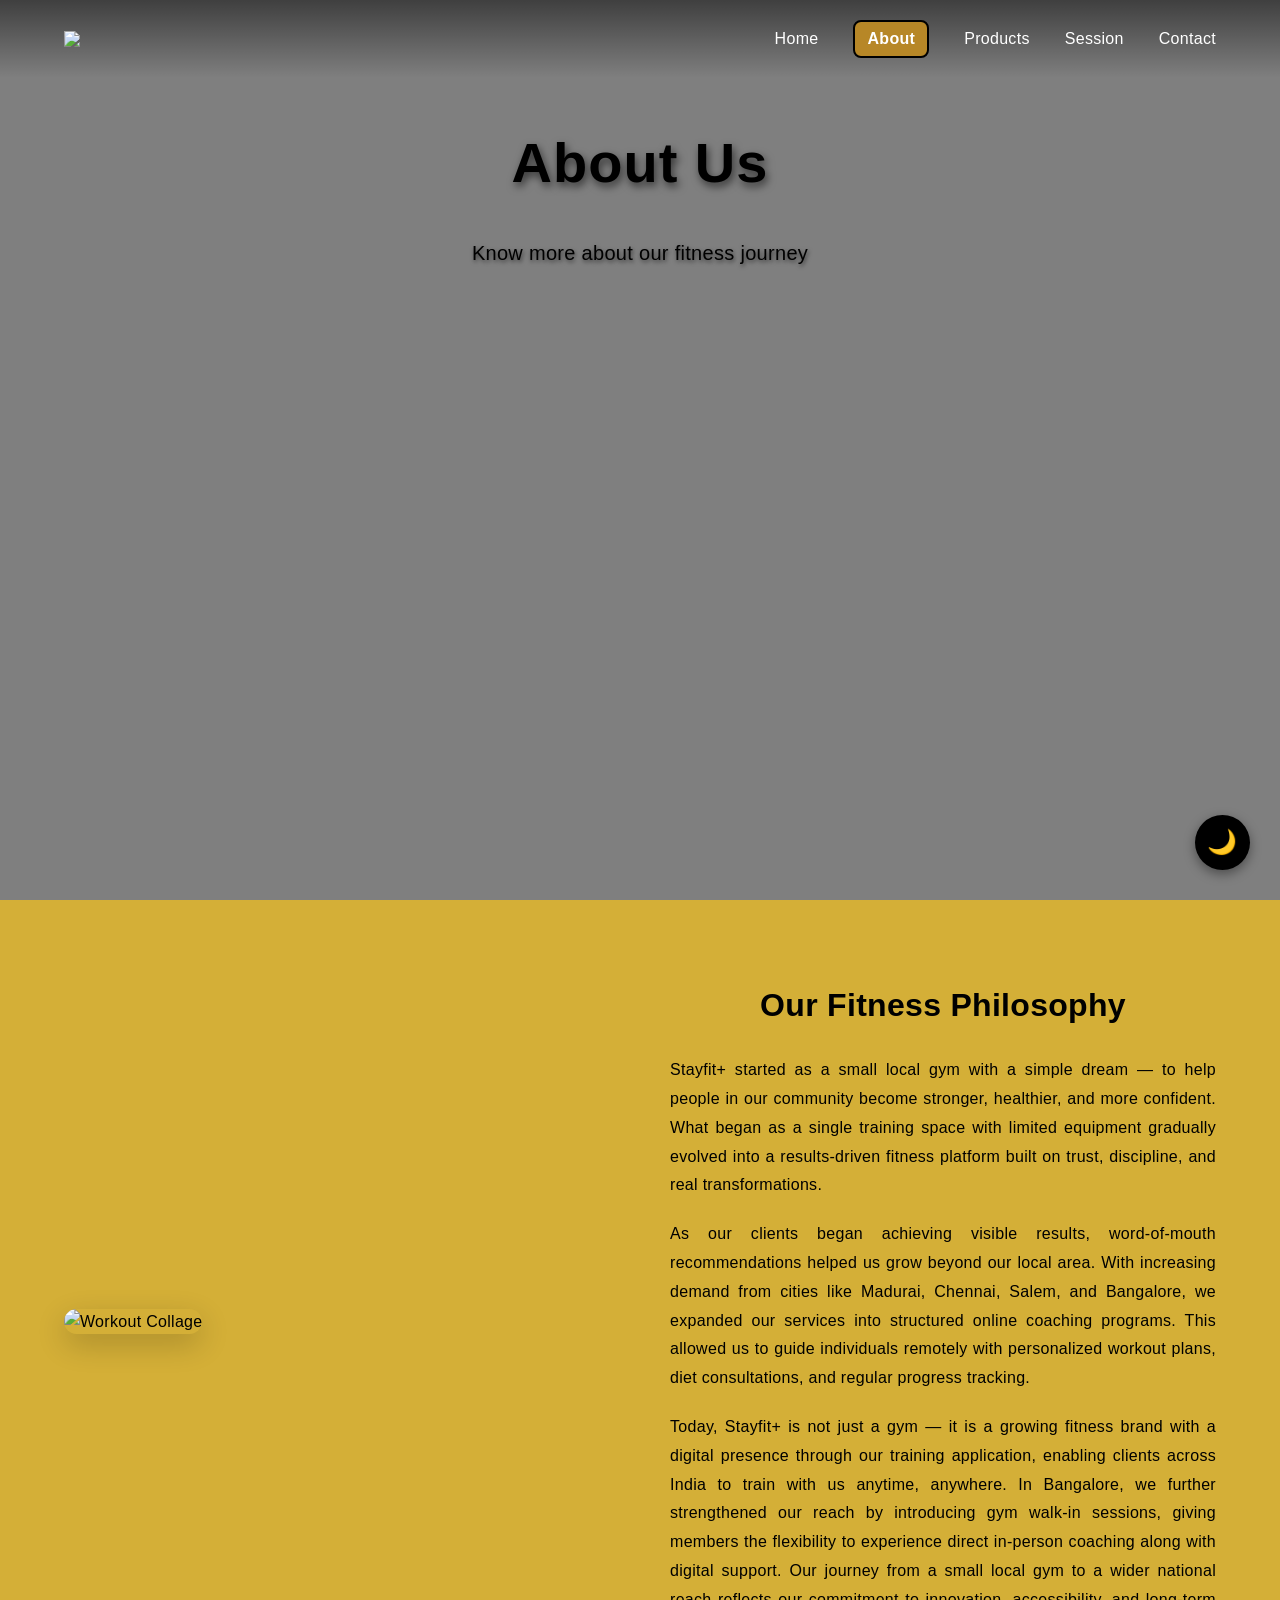
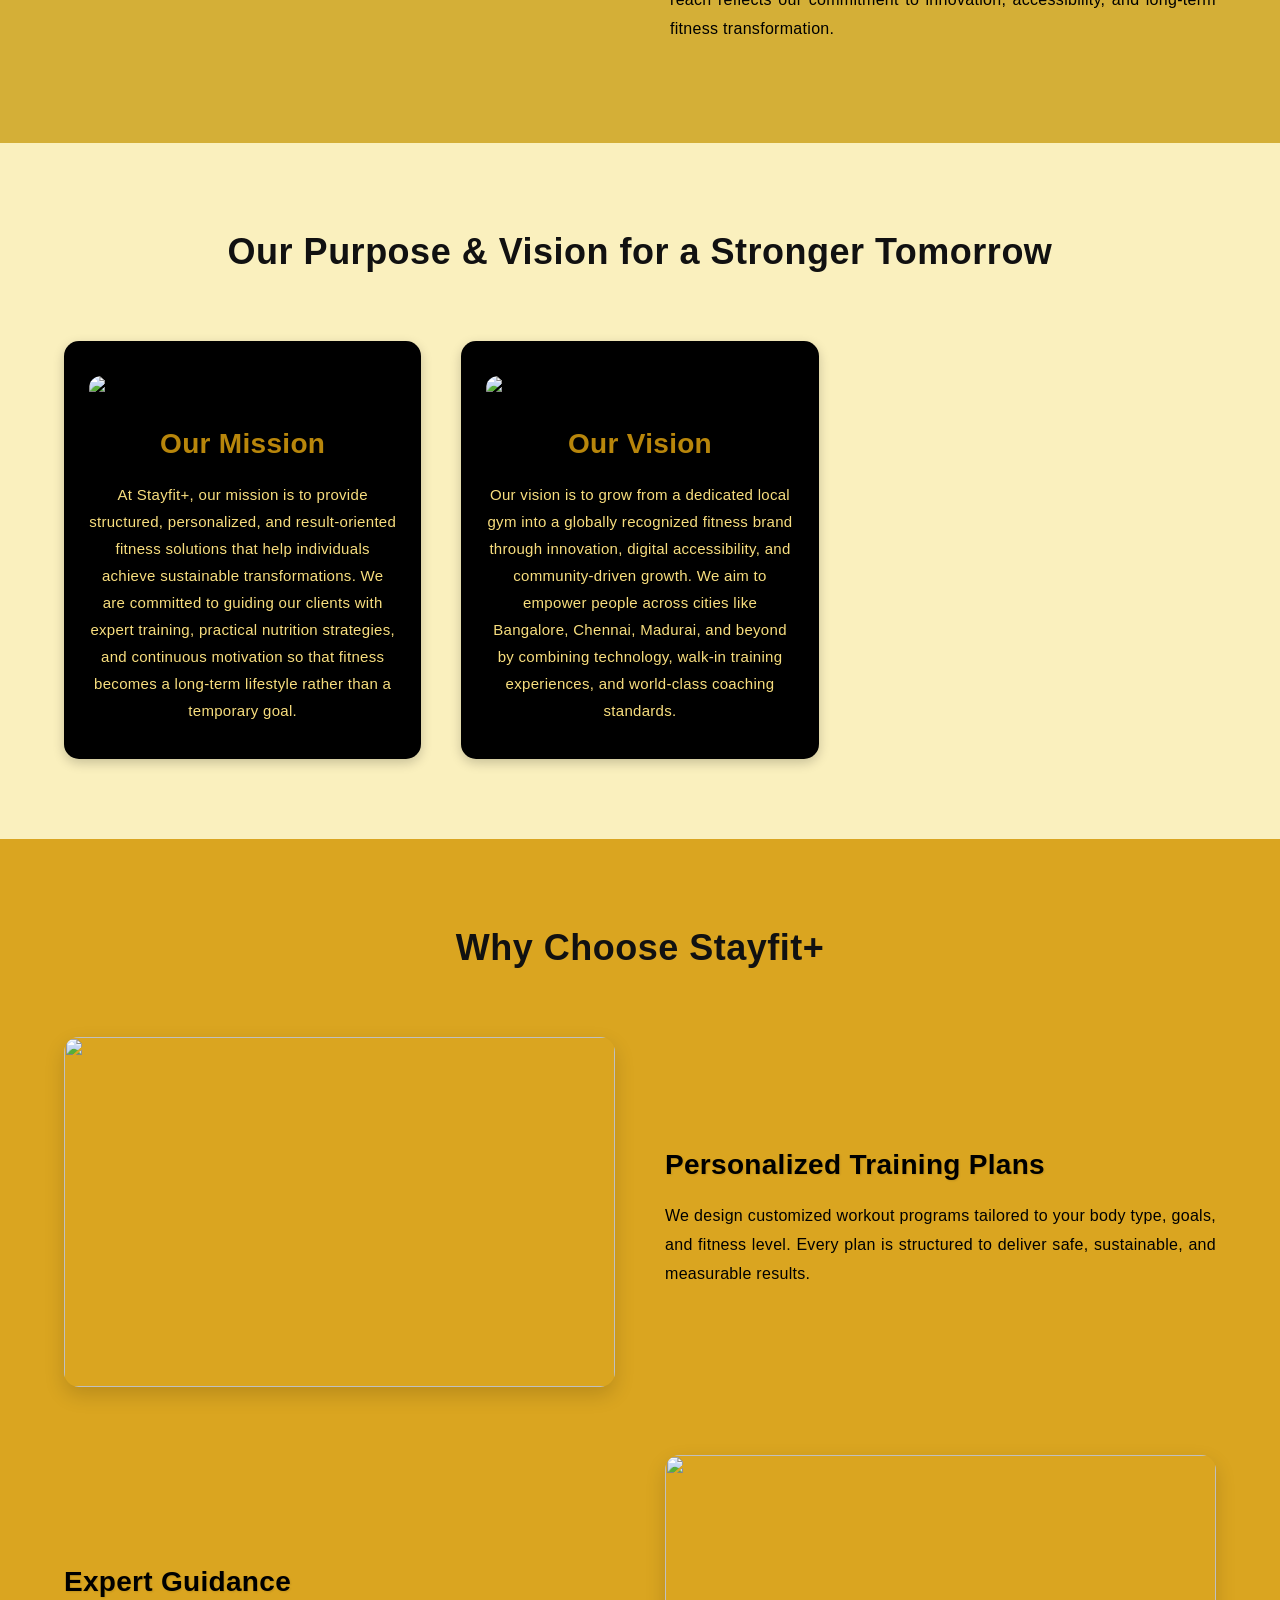
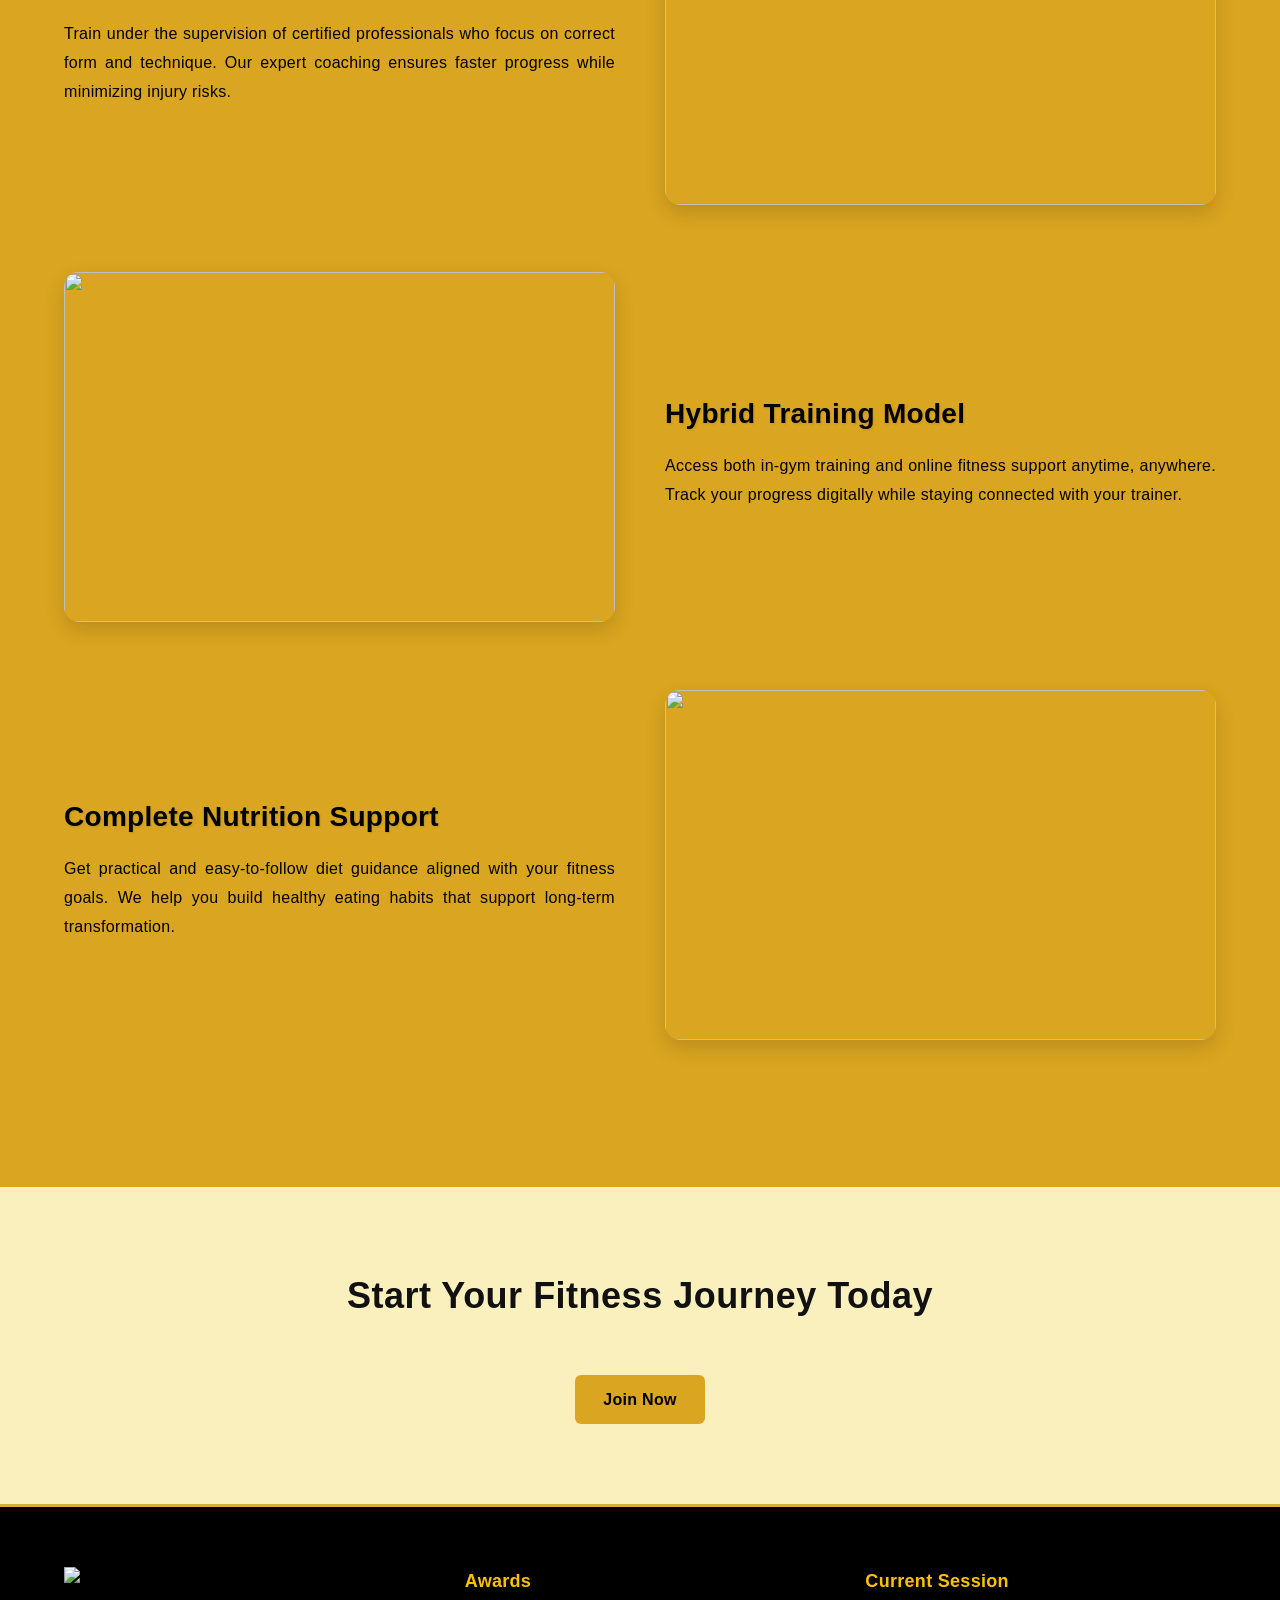
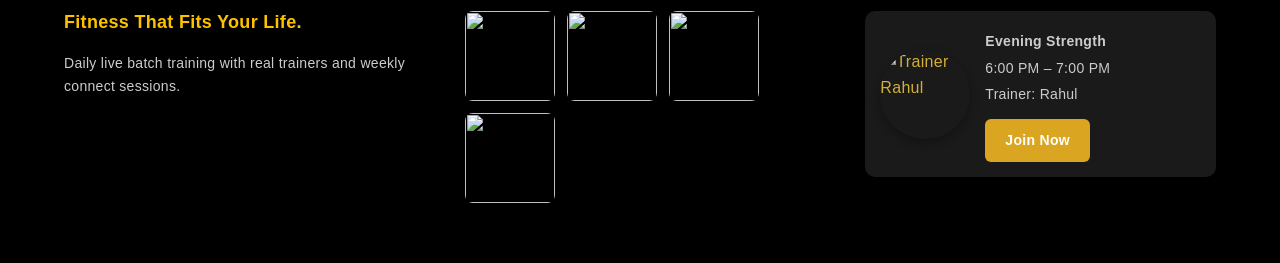
==== about.html @ 549d07b0 "Add files via upload" ====
<!DOCTYPE html>
<html lang="en">
<head>
    <meta charset="UTF-8">
    <meta name="viewport" content="width=device-width, initial-scale=1.0">
    <title>Document</title>
    <link rel="Stylesheet" href="Style.css">
    <link rel="stylesheet" href="https://cdnjs.cloudflare.com/ajax/libs/font-awesome/6.5.0/css/all.min.css">
</head>
<body>
<section class="about-hero">

    <header>
    <div class="logo">
        <img src="Images/Updated Logo.png">
    </div>

        <nav>
            <ul class="menu">
                <li><a href="index.html">Home</a></li>
                <li id="hme"><a href="about.html">About</a></li>
                <li><a href="products.html">Products</a></li>
                <li><a href="Sessions.html">Session</a></li>
                <li><a href="contact.html">Contact</a></li>
            </ul>
        </nav>
    </header>

    <div class="hero-content">
        <h1>About Us</h1>
        <p>Know more about our fitness journey</p>
    </div>

</section>
<!-- Hero Section -->
    <section class="about-section">
    <div class="about-container">
        <div class="about-image">
            <img src="Images/women.png" alt="Workout Collage">
        </div>
        <div class="about-content">
            <h2>Our Fitness Philosophy</h2>
            <p>
                Stayfit+ started as a small local gym with a simple dream — to help people in our community become stronger, healthier, and more confident. 
                What began as a single training space with limited equipment gradually evolved into a results-driven fitness platform built on trust, 
                discipline, and real transformations.
            </p>
            <p>
                As our clients began achieving visible results, word-of-mouth recommendations helped us grow beyond our local area. 
                With increasing demand from cities like Madurai, Chennai, Salem, and Bangalore, we expanded our services into structured online coaching 
                programs. This allowed us to guide individuals remotely with personalized workout plans, diet consultations, and regular progress tracking.
            </p>
            <p>
                Today, Stayfit+ is not just a gym — it is a growing fitness brand with a digital presence through our training application, 
                enabling clients across India to train with us anytime, anywhere. In Bangalore, we further strengthened our reach by introducing 
                gym walk-in sessions, giving members the flexibility to experience direct in-person coaching along with digital support. 
                Our journey from a small local gym to a wider national reach reflects our commitment to innovation, accessibility, and 
                long-term fitness transformation.
            </p>
        </div>
    </div>
</section>
<!-- Mission & Vision -->
    <section class="mission-vision-section">
    <h1 class="sec-title">Our Purpose & Vision for a Stronger Tomorrow</h1>
    <div class="mv-box">
        <img src="Images/Mission.png" alt="Our Mission">
        <h2>Our Mission</h2>
        <p>
            At Stayfit+, our mission is to provide structured, personalized, and result-oriented fitness solutions that help individuals achieve sustainable transformations. We are committed to guiding our clients with expert training, practical nutrition strategies, and continuous motivation so that fitness becomes a long-term lifestyle rather than a temporary goal.
        </p>
    </div>
    <div class="mv-box">
        <img src="Images/Vision.png" alt="Our Vision">
        <h2>Our Vision</h2>
        <p>
            Our vision is to grow from a dedicated local gym into a globally recognized fitness brand through innovation, digital accessibility, and community-driven growth. We aim to empower people across cities like Bangalore, Chennai, Madurai, and beyond by combining technology, walk-in training experiences, and world-class coaching standards.
        </p>
    </div>

</section>
<!-- Why Choose Us -->
<section class="why-us">
    <h2 class="why-title">Why Choose Stayfit+</h2>

    <div class="why-row">
        <div class="why-img">
            <img src="Images/Why1.png" alt="">
        </div>
        <div class="why-text">
            <h3>Personalized Training Plans</h3>
            <p>We design customized workout programs tailored to your body type, goals, and fitness level.
            Every plan is structured to deliver safe, sustainable, and measurable results.</p>
        </div>
    </div>

    <div class="why-row reverse">
        <div class="why-img">
            <img src="Images/why2.png" alt="">
        </div>
        <div class="why-text">
            <h3>Expert Guidance</h3>
            <p>Train under the supervision of certified professionals who focus on correct form and technique.
            Our expert coaching ensures faster progress while minimizing injury risks.</p>
        </div>
    </div>

    <div class="why-row">
        <div class="why-img">
            <img src="Images/why3.png" alt="">
        </div>
        <div class="why-text">
            <h3>Hybrid Training Model</h3>
            <p>Access both in-gym training and online fitness support anytime, anywhere.
            Track your progress digitally while staying connected with your trainer.</p>
        </div>
    </div>

    <div class="why-row reverse">
        <div class="why-img">
            <img src="Images/why4.png" alt="">
        </div>
        <div class="why-text">
            <h3>Complete Nutrition Support</h3>
            <p>Get practical and easy-to-follow diet guidance aligned with your fitness goals.
            We help you build healthy eating habits that support long-term transformation.</p>
        </div>
    </div>
</section>

    <!-- CTA -->
    <section id="ctn" class="cta">
        <h2>Start Your Fitness Journey Today</h2>
        <a href="contact.html" class="button">Join Now</a>
</section>
<footer class="footer">
    <div class="footer-container">

        <!-- Brand Section -->
        <div class="footer-brand">
            <img src="Images/Updated Logo.png" class="footer-logo">
            <h4>Fitness That Fits Your Life.</h4>
            <p>Daily live batch training with real trainers and weekly connect sessions.</p>
        </div>

        <!-- Gallery Section -->
        <div class="footer-gallery">
            <h4>Awards</h4>
            <div class="gallery">
                <img src="Images/1.png">
                <img src="Images/2.png">
                <img src="Images/3.png">
                <img src="Images/4.png">
            </div>
        </div>

        <!-- Session Section -->
<div class="footer-session">
    <h4>Current Session</h4>

    <div class="session-card">
        <img src="My Team/Rahul.png" class="trainer-img" alt="Trainer Rahul">

        <div class="session-info">
            <p class="session-name">Evening Strength</p>
            <p>6:00 PM – 7:00 PM</p>
            <p>Trainer: Rahul</p>

            <a href="Sessions.html" class="tin">Join Now</a>
        </div>
    </div>
</div>

    </div>
</footer>

<div class="floating-btn" onclick="toggleMode()" id="btn">
    🌙
</div>

<script>
function toggleMode() {
    document.body.classList.toggle("dark-mode");

    var btn = document.getElementById("btn");

    if (document.body.classList.contains("dark-mode")) {
        btn.innerHTML = "☀️";
    } else {
        btn.innerHTML = "🌙";
    }
}
</script>

</body>
</html>
---- Style.css ----
* {
    margin: 0;
    padding: 0;
    box-sizing: border-box;
}

body {
    font-family: 'Calibri', 'Segoe UI', sans-serif;
    line-height: 1.6;
    letter-spacing: 0.3px;
    transition: background-color 0.3s ease, color 0.3s ease;
}

/* ========================================
   FLOATING BUTTON
   ======================================== */
.floating-btn {
    position: fixed;
    bottom: 30px;
    right: 30px;
    width: 55px;
    height: 55px;
    background-color: black;
    color: white;
    border-radius: 50%;
    display: flex;
    justify-content: center;
    align-items: center;
    font-size: 24px;
    cursor: pointer;
    box-shadow: 0 4px 12px rgba(0, 0, 0, 0.4);
    transition: all 0.3s ease;
    z-index: 100;
    border: none;
}

.floating-btn:hover {
    transform: scale(1.12);
    box-shadow: 0 6px 16px rgba(0, 0, 0, 0.6);
}

.floating-btn:active {
    transform: scale(0.95);
}

/* ========================================
   DARK MODE
   ======================================== */
.dark-mode {
    background-color: #1a1a1a;
}

.dark-mode .abt,
.dark-mode .services,
.dark-mode .team,
.dark-mode .testimonial,
.dark-mode .footer,
.dark-mode .about-section,
.dark-mode .mission-vision-section,
.dark-mode .why-us,
.dark-mode .contact-section,
.dark-mode .sessions-page {
    background-color: #43302e;
    color: #e0e0e0;
}

.dark-mode p {
    color: #e0e0e0;
}

.dark-mode h1,
.dark-mode h2,
.dark-mode h3,
.dark-mode h4,
.dark-mode h5,
.dark-mode h6 {
    color: #fff200;
}

.dark-mode .service-box,
.dark-mode .team-member,
.dark-mode .testimonial-box,
.dark-mode .session-box,
.dark-mode .product-box,
.dark-mode .contact-info,
.dark-mode .contact-form,
.dark-mode .mv-box {
    background: #050505;
    color: #fff;
}

.dark-mode .floating-btn {
    background: white;
    color: rgb(10, 26, 108);
}

.dark-mode .hero-content h1,
.dark-mode .hero-content p {
    color: white !important;
}

/* ========================================
   HEADER & NAVIGATION
   ======================================== */
header {
    display: flex;
    justify-content: space-between;
    align-items: center;
    padding: 20px 5%;
    position: absolute;
    width: 100%;
    top: 0;
    z-index: 50;
    background: linear-gradient(to bottom, rgba(0, 0, 0, 0.5), transparent);
}

.logo {
    font-size: 24px;
    font-weight: 700;
    color: gold;
    display: flex;
    align-items: center;
    gap: 10px;
}

.logo img {
    width: 100px;
    height: auto;
    display: block;
}

nav ul {
    display: flex;
    list-style: none;
    gap: 35px;
    align-items: center;
}

nav ul li a {
    text-decoration: none;
    color: white;
    font-weight: 500;
    font-size: 16px;
    transition: all 0.3s ease;
    position: relative;
}

nav ul li a::after {
    content: '';
    position: absolute;
    bottom: -5px;
    left: 0;
    width: 0;
    height: 2px;
    background: gold;
    transition: width 0.3s ease;
}

nav ul li a:hover::after {
    width: 100%;
}

/* ========================================
   HERO SECTION
   ======================================== */
.hero {
    height: 70vh;
    background-size: cover;
    background-position: center;
    background-repeat: no-repeat;
    position: relative;
    color: white;
    display: flex;
    align-items: center;
    justify-content: center;
    min-height: 500px;
}

.hero-video {
    position: absolute;
    top: 0;
    left: 0;
    width: 100%;
    height: 100%;
    object-fit: cover;
    z-index: -1;
}

.hero::before {
    content: "";
    position: absolute;
    top: 0;
    left: 0;
    width: 100%;
    height: 100%;
    background: rgba(0, 0, 0, 0.4);
    z-index: 1;
}

.hero-content {
    position: relative;
    z-index: 2;
    text-align: center;
    display: flex;
    flex-direction: column;
    justify-content: center;
    align-items: center;
    gap: 20px;
    padding: 40px;
}

.hero-content h1 {
    font-size: 56px;
    font-weight: 700;
    letter-spacing: 1px;
    text-shadow: 2px 4px 8px rgba(0, 0, 0, 0.6);
    margin-bottom: 10px;
    animation: slideInDown 0.8s ease;
}

.hero-content p {
    font-size: 20px;
    font-weight: 400;
    text-shadow: 1px 2px 4px rgba(0, 0, 0, 0.6);
    margin-bottom: 20px;
    animation: slideInUp 0.8s ease 0.2s both;
}

/*@keyframes slideInDown {
    from {
        opacity: 0;
        transform: translateY(-30px);
    }
    to {
        opacity: 1;
        transform: translateY(0);
    }
}

@keyframes slideInUp {
    from {
        opacity: 0;
        transform: translateY(30px);
    }
    to {
        opacity: 1;
        transform: translateY(0);
    }
}*/

/* ========================================
   BUTTONS
   ======================================== */
.btn,
.btns,
.button,
.tin {
    display: inline-block;
    padding: 12px 28px;
    text-decoration: none;
    border: none;
    border-radius: 6px;
    font-weight: 600;
    font-size: 16px;
    cursor: pointer;
    transition: all 0.3s ease;
    text-align: center;
}

.btn {
    background: gold;
    color: black;
    box-shadow: 0 4px 12px rgba(212, 175, 55, 0.3); 
}

.btn:hover {
    background: #e6c200;
    transform: translateY(-2px);
    box-shadow: 0 6px 16px rgba(212, 175, 55, 0.5);
}

.btns {
    background: black;
    color: goldenrod;
    box-shadow: 0 4px 12px rgba(0, 0, 0, 0.3);
}

.btns:hover {
    background: #2a2a2a;
    transform: translateY(-2px);
}

.button {
    background: goldenrod;
    color: black;
    margin-top: 20px;
}

.button:hover {
    background: #d4a017;
    transform: translateY(-2px);
    box-shadow: 0 6px 16px rgba(212, 175, 55, 0.4);
}

.tin {
    background: goldenrod;
    color: white;
    padding: 10px 20px;
    font-size: 14px;
    margin-top: 10px;
    display: inline-block;
}

.tin:hover {
    background: #d4a017;
    transform: scale(1.05);
    box-shadow: 0 4px 10px rgba(212, 175, 55, 0.4);
}

/* ========================================
   ABOUT SECTION (HOME PAGE)
   ======================================== */
.abt {
    padding: 80px 5%;
    background: #b78727;
    font-family: 'Calibri', sans-serif;
}

.about-hero {
    height: 100vh;
    background: url('Images/Product-Hero.jpg') no-repeat center center/cover;
    display: flex;
    flex-direction: column;
}

.about-hero header {
    position: relative;
    z-index: 2;
} 

.about-hero::before {
    content: "";
    position: absolute;
    top: 0;
    left: 0;
    width: 100%;
    height: 100%;
    background: rgba(0, 0, 0, 0.5);
    z-index: 1;
}


.about-container {
    display: flex;
    align-items: center;
    gap: 60px;
    max-width: 1200px;
    margin: 0 auto;
}

.about-img img {
    width: 420px;
    height: auto;
    border-radius: 15px;
    box-shadow: 0 10px 30px rgba(0, 0, 0, 0.3);
    transition: all 0.3s ease;
    flex-shrink: 0;
}

.about-img img:hover {
    transform: translateY(-8px);
    box-shadow: 0 15px 40px rgba(0, 0, 0, 0.4);
}

.about-cont {
    flex: 1;
    min-width: 300px;
}

.about-cont h2 {
    font-size: 36px;
    color: #faf4f4;
    font-weight: 700;
    margin-bottom: 25px;
    text-decoration: underline;
    text-decoration-thickness: 3px;
    text-underline-offset: 8px;
    text-shadow: 2px 2px 4px rgba(0, 0, 0, 0.1);
}

.about-cont p {
    font-size: 18px;
    color: #faf4f4;
    text-align: justify;
    margin-bottom: 20px;
    line-height: 1.8;
}

.but {
    margin-top: 30px;
    
}

/* ========================================
   SERVICES SECTION
   ======================================== */
.services {
    background-color: #faf0be;
    padding: 80px 5%;
    font-family: 'Calibri', sans-serif;
    text-align: center;
}

.services h2 {
    font-size: 36px;
    color: #090909;
    font-weight: 700;
    margin-bottom: 50px;
    text-decoration: underline;
    text-decoration-thickness: 3px;
    text-underline-offset: 8px;
    text-shadow: 2px 2px 4px rgba(0, 0, 0, 0.1);
}

.service-container {
    display: grid;
    grid-template-columns: repeat(auto-fit, minmax(280px, 1fr));
    gap: 30px;
    max-width: 1400px;
    margin: 0 auto;
}

.service-box {
    background: #000;
    color: #D4AF37;
    padding: 30px 20px;
    border-radius: 12px;
    text-align: center;
    transition: all 0.3s ease;
    box-shadow: 0 4px 12px rgba(0, 0, 0, 0.2);
    display: flex;
    flex-direction: column;
    gap: 15px;
}

.service-box:hover {
    background-color: #050505;
    transform: translateY(-8px);
    box-shadow: 0 12px 30px rgba(20, 20, 20, 0.4);
}

.service-box img {
    width: 100%;
    height: 200px;
    object-fit: cover;
    border-radius: 10px;
    transition: transform 0.3s ease;
}

.service-box:hover img {
    transform: scale(1.05);
}

.service-box h4 {
    font-size: 22px;
    font-weight: 600;
    color: #D4AF37;
    margin: 10px 0;
}

.service-box p {
    font-size: 15px;
    color: #ccc;
    text-align: center;
    line-height: 1.6;
    flex-grow: 1;
}

/* ========================================
   TEAM SECTION
   ======================================== */
.team {
    padding: 80px 5%;
    background-color: #b78727;
    text-align: center;
}

.team h2 {
    font-size: 36px;
    color: #090909;
    font-weight: 700;
    margin-bottom: 50px;
    text-decoration: underline;
    text-decoration-thickness: 3px;
    text-underline-offset: 8px;
    text-shadow: 2px 2px 4px rgba(0, 0, 0, 0.1);
}

.team-container {
    display: grid;
    grid-template-columns: repeat(auto-fit, minmax(220px, 1fr));
    gap: 30px;
    max-width: 1200px;
    margin: 0 auto;
}

.team-member {
    background: #000;
    padding: 20px;
    border-radius: 15px;
    box-shadow: 0 4px 12px rgba(0, 0, 0, 0.2);
    transition: all 0.3s ease;
    text-align: center;
}

.team-member:hover {
    transform: translateY(-10px);
    box-shadow: 0 12px 30px rgba(0, 0, 0, 0.4);
}

.team-member img {
    width: 100%;
    height: 240px;
    object-fit: cover;
    border-radius: 15px;
    margin-bottom: 15px;
    transition: transform 0.3s ease;
}

.team-member:hover img {
    transform: scale(1.05);
}

.team-member h4 {
    font-size: 20px;
    color: #D4AF37;
    font-weight: 600;
    margin: 12px 0;
}

.team-member p {
    color: #ccc;
    font-size: 16px;
    font-style: italic;
}

/* ========================================
   TESTIMONIALS SECTION
   ======================================== */
.testimonial {
    padding: 80px 5%;
    background: #faf0be;
    color: #10100f;
    text-align: center;
}

.testimonial h2 {
    font-size: 36px;
    color: #090909;
    font-weight: 700;
    margin-bottom: 50px;
    text-decoration: underline;
    text-decoration-thickness: 3px;
    text-underline-offset: 8px;
    text-shadow: 2px 2px 4px rgba(0, 0, 0, 0.1);
}

.testimonial-container {
    display: grid;
    grid-template-columns: repeat(auto-fit, minmax(280px, 1fr));
    gap: 30px;
    max-width: 1200px;
    margin: 0 auto;
}

.testimonial-box {
    width: 100%;
    padding: 25px;
    background: #0e0e0e;
    border-radius: 12px;
    box-shadow: 0 4px 12px rgba(0, 0, 0, 0.2);
    transition: all 0.3s ease;
}

.testimonial-box:hover {
    transform: translateY(-8px);
    box-shadow: 0 12px 30px rgba(0, 0, 0, 0.3);
}

.testimonial-box p {
    color: #D4AF37;
    font-family: 'Calibri', sans-serif;
    font-size: 15px;
    font-style: italic;
    text-align: center;
    margin-bottom: 20px;
    line-height: 1.8;
}

.testimonial-box h4 {
    color: #cd5c5c;
    font-family: 'Calibri', sans-serif;
    font-size: 16px;
    font-weight: 600;
    margin-top: 15px;
}

/* ========================================
   FOOTER
   ======================================== */
.footer {
    background: black;
    color: #D4AF37;
    padding: 60px 5%;
    border-top: 3px solid #D4AF37;
}

.footer-container {
    display: grid;
    grid-template-columns: repeat(auto-fit, minmax(280px, 1fr));
    gap: 50px;
    max-width: 1400px;
    margin: 0 auto;
}

.footer-brand,
.footer-gallery,
.footer-session {
    display: flex;
    flex-direction: column;
    gap: 15px;
}

.footer-logo {
    width: 120px;
    height: auto;
    margin-bottom: 10px;
}

.footer-brand h4,
.footer-gallery h4,
.footer-session h4 {
    color: #fcc200;
    font-size: 18px;
    font-weight: 600;
}

.footer-brand p {
    color: #ccc;
    font-size: 14px;
    line-height: 1.6;
}

.gallery {
    display: flex;
    gap: 12px;
    flex-wrap: wrap;
}

.gallery img {
    width: 90px;
    height: 90px;
    object-fit: cover;
    border-radius: 8px;
    transition: all 0.3s ease;
}

.gallery img:hover {
    transform: scale(1.08);
    box-shadow: 0 4px 12px rgba(212, 175, 55, 0.3);
}

.session-card {
    display: flex;
    align-items: center;
    gap: 15px;
    background: #1a1a1a;
    padding: 15px;
    border-radius: 10px;
    transition: all 0.3s ease;
}

.session-card:hover {
    background: #2a2a2a;
}

.trainer-img {
    width: 90px;
    height: 90px;
    border-radius: 50%;
    object-fit: cover;
    box-shadow: 0 4px 10px rgba(0, 0, 0, 0.3);
}

.session-info p {
    font-size: 14px;
    color: #ccc;
    margin: 4px 0;
}

.session-name {
    font-size: 16px;
    font-weight: 700;
    color: white;
}

/* ========================================
   ABOUT PAGE - STORY SECTION
   ======================================== */
.about-section {
    padding: 80px 5%;
    background-color: #D4AF37;
}

.about-section .about-container {
    display: flex;
    align-items: center;
    gap: 60px;
    max-width: 1200px;
    margin: 0 auto;
    flex-wrap: wrap;
}

.about-image {
    flex: 1;
    min-width: 300px;
}

.about-image img {
    width: 100%;
    border-radius: 15px;
    box-shadow: 0 10px 30px rgba(0, 0, 0, 0.2);
    transition: all 0.3s ease;
}

.about-image img:hover {
    transform: translateY(-8px);
    box-shadow: 0 15px 40px rgba(0, 0, 0, 0.3);
}

.about-content {
    flex: 1;
    min-width: 300px;
}

.about-content h2 {
    font-size: 32px;
    margin-bottom: 25px;
    color: black;
    font-weight: 700;
    text-align: center;
}

.about-content p {
    margin-bottom: 20px;
    font-size: 16px;
    color: black;
    text-align: justify;
    line-height: 1.8;
}

/* ========================================
   MISSION & VISION SECTION
   ======================================== */
.mission-vision-section {
    display: grid;
    grid-template-columns: repeat(auto-fit, minmax(350px, 1fr));
    gap: 40px;
    padding: 80px 5%;
    background-color: #faf0be;
    max-width: 1400px;
    margin: 0 auto;
}

.sec-title {
    grid-column: 1 / -1;
    font-size: 36px;
    font-weight: 700;
    text-align: center;
    margin-bottom: 20px;
    color: #111;
    letter-spacing: 0.5px;
}

.mv-box {
    background: black;
    padding: 35px 25px;
    border-radius: 15px;
    transition: all 0.3s ease;
    box-shadow: 0 4px 12px rgba(0, 0, 0, 0.2);
}

.mv-box:hover {
    transform: translateY(-10px);
    box-shadow: 0 12px 30px rgba(0, 0, 0, 0.3);
}

.mv-box img {
    width: 100%;
    height: 280px;
    object-fit: cover;
    border-radius: 12px;
    margin-bottom: 20px;
    transition: transform 0.3s ease;
}

.mv-box:hover img {
    transform: scale(1.05);
}

.mv-box h2 {
    font-size: 28px;
    color: #b8860b;
    margin-bottom: 15px;
    font-weight: 700;
    text-align: center;
}

.mv-box p {
    font-size: 15px;
    color: #f8de7e;
    text-align: center;
    line-height: 1.8;
}

/* ========================================
   WHY CHOOSE US SECTION
   ======================================== */
.why-us {
    padding: 80px 5%;
    background: goldenrod;
    color: #111;
}

.why-title {
    text-align: center;
    font-size: 36px;
    font-weight: 700;
    margin-bottom: 60px;
    color: #111;
    letter-spacing: 0.5px;
}

.why-row {
    display: flex;
    align-items: center;
    gap: 50px;
    margin-bottom: 60px;
    max-width: 1200px;
    margin-left: auto;
    margin-right: auto;
    flex-wrap: wrap;
}

.why-row.reverse {
    flex-direction: row-reverse;
}

.why-img {
    flex: 1;
    min-width: 280px;
}

.why-img img {
    width: 100%;
    height: 350px;
    border-radius: 15px;
    object-fit: cover;
    box-shadow: 0 8px 20px rgba(0, 0, 0, 0.15);
    transition: all 0.3s ease;
}

.why-img img:hover {
    transform: translateY(-8px);
    box-shadow: 0 12px 30px rgba(0, 0, 0, 0.25);
}

.why-text {
    flex: 1;
    min-width: 280px;
}

.why-text h3 {
    color: black;
    font-size: 28px;
    font-weight: 700;
    margin-bottom: 15px;
    text-shadow: 1px 1px 2px rgba(0, 0, 0, 0.1);
}

.why-text p {
    font-size: 16px;
    color: black;
    text-align: justify;
    line-height: 1.8;
}

/* ========================================
   CTA SECTION
   ======================================== */
.cta {
    padding: 80px 5%;
    text-align: center;
    background-color: #faf0be;
}

.cta h2 {
    font-size: 36px;
    color: #111;
    font-weight: 700;
    margin-bottom: 30px;
    letter-spacing: 0.5px;
}

/* ========================================
   SESSIONS PAGE
   ======================================== */
.sessions-page {
    padding: 60px 5%;
    background: goldenrod;
}

.section-title {
    font-size: 28px;
    color: #0d0d0d;
    font-weight: 700;
    margin: 40px 0 30px 0;
    text-align: center;
}

.session-container {
    display: grid;
    grid-template-columns: repeat(auto-fit, minmax(280px, 1fr));
    gap: 30px;
    margin-bottom: 40px;
    max-width: 1400px;
    margin-left: auto;
    margin-right: auto;
}

.session-box {
    background: #111;
    color: #f8de7e;
    padding: 25px;
    border-radius: 12px;
    text-align: center;
    transition: all 0.3s ease;
    box-shadow: 0 4px 12px rgba(0, 0, 0, 0.2);
    display: flex;
    flex-direction: column;
    gap: 12px;
}

.session-box:hover {
    transform: translateY(-8px);
    box-shadow: 0 12px 30px rgba(0, 0, 0, 0.3);
}

.session-box img {
    width: 100%;
    height: 220px;
    object-fit: cover;
    border-radius: 12px;
    transition: transform 0.3s ease;
}

.session-box:hover img {
    transform: scale(1.05);
}

.session-box h3 {
    font-size: 20px;
    font-weight: 600;
    color: #D4AF37;
}

.session-box p {
    font-size: 14px;
    color: #ccc;
    line-height: 1.5;
}

.completed-btn {
    margin-top: 12px;
    padding: 10px 20px;
    background: #d71717;
    color: white;
    border: none;
    border-radius: 6px;
    font-size: 14px;
    font-weight: 600;
    cursor: pointer;
    transition: all 0.3s ease;
}

.completed-btn:hover {
    background: #f0e68c;
    color: #000;
    transform: translateY(-2px);
}

/* ========================================
   PRODUCTS PAGE
   ======================================== */
.page-title {
    text-align: center;
    padding: 50px 20px;
    font-size: 36px;
    color: #111;
    font-weight: 700;
    background: linear-gradient(135deg, #b78727 0%, #faf0be 100%);
    letter-spacing: 0.5px;
}

.products-section {
    padding: 60px 5%;
    background: #0b0b0b;
    display: grid;
    grid-template-columns: repeat(auto-fill, minmax(300px, 1fr));
    gap: 30px;
    max-width: 1400px;
    margin: 0 auto;
}

.product-box {
    background: #111;
    color: white;
    padding: 20px;
    border-radius: 12px;
    text-align: center;
    transition: all 0.3s ease;
    box-shadow: 0 4px 12px rgba(0, 0, 0, 0.2);
    display: flex;
    flex-direction: column;
    gap: 12px;
}

.product-box:hover {
    transform: translateY(-8px);
    box-shadow: 0 12px 30px rgba(131, 140, 48, 0.5);
}

.product-box img {
    width: 100%;
    height: 250px;
    object-fit: cover;
    border-radius: 10px;
    transition: all 0.3s ease;
}

.product-box:hover img {
    transform: scale(1.05);
    filter: brightness(1.1);
}

.product-box h3 {
    font-size: 18px;
    font-weight: 600;
    margin: 10px 0;
    color: #fff;
}

.product-box p {
    font-size: 13px;
    color: #ccc;
    text-align: center;
    line-height: 1.6;
    flex-grow: 1;
}

.product-box h4 {
    font-size: 18px;
    color: #e74c3c;
    font-weight: 700;
}

.product-box button {
    background: #e74c3c;
    border: none;
    padding: 10px 20px;
    border-radius: 6px;
    color: white;
    font-weight: 600;
    font-size: 14px;
    cursor: pointer;
    transition: all 0.3s ease;
    margin-top: auto;
}

.product-box button:hover {
    background: #a0bd11;
    color: #000;
    transform: translateY(-2px);
}

/* ========================================
   CONTACT PAGE
   ======================================== */
.contact-section {
    padding: 80px 5%;
    background-color: #b78727;
}

.contact-title {
    text-align: center;
    font-size: 36px;
    margin-bottom: 50px;
    color: #111;
    font-weight: 700;
    letter-spacing: 0.5px;
}

.contact-container {
    display: grid;
    grid-template-columns: repeat(auto-fit, minmax(320px, 1fr));
    gap: 40px;
    max-width: 1000px;
    margin: 0 auto;
}

.contact-info {
    background: #111;
    color: #f8de7e;
    padding: 40px 30px;
    border-radius: 12px;
    box-shadow: 0 4px 12px rgba(0, 0, 0, 0.2);
    transition: all 0.3s ease;
}

.contact-info:hover {
    transform: translateY(-5px);
    box-shadow: 0 8px 20px rgba(0, 0, 0, 0.3);
}

.contact-info h2 {
    margin-bottom: 20px;
    font-size: 20px;
    font-weight: 700;
    text-align: center;
    color: #D4AF37;
}

.contact-info p {
    margin: 15px 0;
    font-size: 14px;
    text-align: center;
    line-height: 1.8;
}

.contact-form {
    background: #111;
    padding: 40px 30px;
    border-radius: 12px;
    box-shadow: 0 4px 12px rgba(0, 0, 0, 0.2);
    transition: all 0.3s ease;
}

.contact-form:hover {
    transform: translateY(-5px);
    box-shadow: 0 8px 20px rgba(0, 0, 0, 0.3);
}

.contact-form form {
    display: flex;
    flex-direction: column;
    gap: 15px;
}

.contact-form input,
.contact-form textarea {
    padding: 12px 15px;
    border: 2px solid #2a2a2a;
    border-radius: 6px;
    font-size: 14px;
    background: #1a1a1a;
    color: white;
    font-family: 'Calibri', sans-serif;
    transition: all 0.3s ease;
}

.contact-form input:focus,
.contact-form textarea:focus {
    outline: none;
    border-color: #D4AF37;
    background: #2a2a2a;
    box-shadow: 0 0 8px rgba(212, 175, 55, 0.3);
}

.contact-form input::placeholder,
.contact-form textarea::placeholder {
    color: #999;
}

.contact-form button {
    padding: 12px;
    background: #D4AF37;
    border: none;
    border-radius: 6px;
    color: black;
    font-size: 15px;
    font-weight: 700;
    cursor: pointer;
    transition: all 0.3s ease;
    text-transform: uppercase;
    letter-spacing: 0.5px;
}

.contact-form button:hover {
    background: #e6c200;
    transform: translateY(-2px);
    box-shadow: 0 6px 16px rgba(212, 175, 55, 0.3);
}

/* ========================================
   MAP SECTION
   ======================================== */
.map {
    background-color: #703642;
    color: white;
    width: 100%;
    padding: 50px 5%;
    text-align: center;
}

.map h1 {
    font-size: 42px;
    text-align: center;
    margin-bottom: 30px;
    font-weight: 700;
    text-shadow: 2px 2px 8px rgba(0, 0, 0, 0.3);
    letter-spacing: 0.5px;
}

.map iframe {
    width: 100%;
    max-width: 1000px;
    height: 400px;
    border: none;
    border-radius: 12px;
    box-shadow: 0 8px 20px rgba(0, 0, 0, 0.3);
    margin: 0 auto;
    display: block;
}

/* ========================================
   ACTIVE MENU ITEM
   ======================================== */
#hme {
    background-color: #b78727;
    border: 2px solid black;
    border-radius: 8px;
    padding: 4px 12px !important;
    transition: all 0.3s ease;
}

#hme a {
    font-weight: 700;
}

#hme:hover {
    background-color: #a07324;
}

/* ========================================
   UTILITY CLASSES
   ======================================== */
.container {
    max-width: 1400px;
    margin: 0 auto;
    padding: 0 5%;
}

/* ========================================
   RESPONSIVE TYPOGRAPHY
   ======================================== */
@media (min-width: 768px) {
    .about-cont p,
    .about-content p,
    .why-text p,
    .service-box p {
        font-size: 16px;
    }
}

@media (min-width: 1024px) {
    nav ul li a {
        font-size: 16px;
    }
}



/* ========================================
   MEDIA QUERIES FOR RESPONSIVE DESIGN
   ======================================== */

/* TABLET & MEDIUM DEVICES (740px and below) */
@media (max-width: 740px) {

    /* HEADER */
    header {
        flex-direction: column;
        gap: 10px;
    }

    nav ul {
        flex-direction: column;
        gap: 10px;
        text-align: center;
    }

    nav ul li a {
        font-size: 18px;
    }

    /* HERO */
    .hero-content {
        display: none;

    }

    .hero-content h1 {
        font-size: 25px;
        font-family: Calibri;
    }

    .hero-content p {
        font-size: 20px;
        font-family: Calibri;
    }

    /* ABOUT SECTION */
    .about-container {
        flex-direction: column;
    }

    .about-cont,
    .about-cont p {
        width: 90%;
        font-size: 18px;
        text-align: justify;
        left: 60px;
    }

    .about-img img {
        width: 290px;
        align-items: center;
    }

    .btns{
        position: relative;
        align-items: center;
    }

    /* SERVICES */
    .service-box {
        flex: 0 0 45%;
    }

    .service-box h4 {
        font-size: 18px;
    }

    .service-box p {
        font-size: 16px;
    }

    /* TEAM */
    .team-member {
        flex: 0 0 30%;
    }

    /* TESTIMONIAL */
    .testimonial-container {
        flex-direction: column;
        align-items: center;
    }

    .testimonial-box {
        width: 90%;
    }

    /* FOOTER */
    .footer-container {
        flex-direction: column;
        gap: 30px;
    }

    .footer-brand,
    .footer-gallery,
    .footer-session {
        width: 100%;
    }

    .gallery {
        justify-content: center;
    }

    /* ABOUT PAGE */
    .why-section {
        padding: 40px 10px;
    }

    .why-img {
        width: 100%;
    }

    .why-text h3 {
        text-align: center;
        font-size: 15px;
        font-family: Calibri;
    }

    .why-text p {
        text-align: justify;
        font-size: 10px;
        font-family: Calibri;
    }

    /* CTA SECTION */
    .cta h2 {
        font-family: Calibri;
        font-size: 20px;
        text-align: center;
    }

    .cta a {
        font-size: 15px;
        font-family: Calibri;
        text-align: center;
    }

    /* PRODUCTS PAGE */
    .page-title {
        font-size: 20px;
        background-color: #703642;
        font-family: verdana;
        color: whitesmoke;
        padding: 20px;
    }

    .products-section {
        padding: 40px 5%;
        gap: 20px;
    }

    .product-box {
        width: 250px;
    }

    .product-box h3 {
        font-size: 18px;
    }

    /* SESSIONS PAGE */
    .session-container {
        gap: 20px;
    }

    .session-box {
        width: 250px;
    }

    /* CONTACT PAGE */
    .contact-container {
        flex-direction: column;
        gap: 30px;
    }

    .contact-info,
    .contact-form {
        width: 90%;
    }

    .map iframe {
        height: 250px;
    }

}

/* ========================================
   SMALL MOBILE DEVICES (360px and below)
   ======================================== */
@media (max-width: 360px) {

    /* HEADER */
    header {
        padding: 10px 5%;
    }

    .logo img {
        width: 70px;
    }

    nav ul {
        flex-direction: column;
        gap: 8px;
    }

    nav ul li a {
        font-size: 14px;
    }

    /* HERO */
    .hero {
        height: 50vh;
    }

    .hero-content h1 {
        font-size: 28px;
    }

    .hero-content p {
        font-size: 14px;
    }

    .btn {
        padding: 10px 20px;
        font-size: 14px;
    }

    /* ABOUT SECTION */
    .about-container {
        flex-direction: column;
        padding: 20px;
    }

    .about-img img {
        width: 100%;
        margin-left: 0;
    }

    .about-cont,
    .about-cont p {
        width: 100%;
        font-size: 14px;
    }

    /* SERVICES */
    .services {
        padding: 20px 10px;
    }

    .services h2 {
        font-size: 22px;
    }

    .service-box {
        flex: 0 0 100%;
        padding: 15px;
        margin: 5px;
    }

    .service-box h4 {
        font-size: 16px;
    }

    .service-box p {
        font-size: 12px;
    }

    .service-box img {
        height: 150px;
    }

    /* TEAM */
    .team {
        padding: 20px;
    }

    .team h2 {
        font-size: 22px;
    }

    .team-member {
        flex: 0 0 90%;
        padding: 15px;
    }

    .team-member img {
        height: 180px;
    }

    .team-member h4 {
        font-size: 16px;
    }

    /* TESTIMONIAL */
    .testimonial {
        padding: 40px 15px;
    }

    .testimonial h2 {
        font-size: 22px;
    }

    .testimonial-container {
        flex-direction: column;
        gap: 15px;
    }

    .testimonial-box {
        width: 100%;
        padding: 12px;
    }

    /* FLOATING BUTTON */
    .floating-btn {
        width: 45px;
        height: 45px;
        font-size: 16px;
        bottom: 15px;
        right: 15px;
    }

    /* ABOUT PAGE */
    .about-section {
        padding: 40px 15px;
    }

    .about-content h2 {
        font-size: 24px;
    }

    .about-content p {
        font-size: 14px;
    }

    .mission-vision-section {
        padding: 40px 10px;
        gap: 20px;
    }

    .mv-box {
        width: 100%;
        padding: 20px;
    }

    .mv-box h2 {
        font-size: 22px;
    }

    .mv-box p {
        font-size: 14px;
    }

    .why-us {
        padding: 40px 15px;
    }

    .why-title {
        font-size: 26px;
    }

    .why-row {
        gap: 20px;
        margin-bottom: 20px;
    }

    .why-img {
        width: 30px;
    }

    .why-img img {
        height: 250px;
    }

    .why-text h3 {
        text-align: center;
        font-size: 21px;
        font-family: Calibri;
    }

    .why-text p {
        text-align: justify;
        font-size: 19px;
        font-family: Calibri;
    }

    /* CTA */
    .cta {
        padding: 40px 15px;
    }

    .cta h2 {
        font-family: Calibri;
        font-size: 20px;
        text-align: center;
    }

    .button {
        padding: 10px 20px;
        font-size: 14px;
    }

    /* FOOTER */
    .footer {
        padding: 30px 15px;
    }

    .footer-container {
        flex-direction: column;
        gap: 20px;
    }

    .footer-brand,
    .footer-gallery,
    .footer-session {
        width: 100%;
    }

    .footer-logo {
        width: 100px;
    }

    .footer-brand h4,
    .footer-session h4 {
        font-size: 18px;
    }

    .footer-brand p {
        font-size: 14px;
        font-family: Calibri;
        text-align: justify;
    }

    .gallery {
        flex-wrap: wrap;
        gap: 8px;
    }

    .gallery img {
        width: 80px;
        height: 80px;
    }

    .trainer-img {
        width: 70px;
        height: 70px;
    }

    /* PRODUCTS PAGE */
    .page-title {
        font-size: 20px;
        padding: 20px;
    }

    .products-section {
        padding: 30px 10px;
        gap: 15px;
    }

    .product-box {
        width: 100%;
    }

    .product-box h3 {
        font-size: 16px;
    }

    .product-box p {
        font-size: 12px;
    }

    .product-box h4 {
        font-size: 16px;
    }

    /* SESSIONS PAGE */
    .sessions-page {
        padding: 40px 10px;
    }

    .section-title {
        font-size: 20px;
    }

    .session-container {
        gap: 15px;
    }

    .session-box {
        width: 100%;
    }

    .session-box img {
        width: 100%;
        height: 180px;
    }

    /* CONTACT PAGE */
    .contact-section {
        padding: 40px 15px;
    }

    .contact-title {
        font-size: 26px;
    }

    .contact-container {
        flex-direction: column;
        gap: 20px;
    }

    .contact-info,
    .contact-form {
        width: 100%;
        padding: 20px;
    }

    .contact-info h2 {
        font-size: 18px;
    }

    .contact-info p {
        font-size: 14px;
    }

    .contact-form input,
    .contact-form textarea {
        padding: 10px;
        font-size: 13px;
    }

    .contact-form button {
        padding: 10px;
        font-size: 14px;
    }

    .map h1 {
        font-size: 28px;
    }

    .map iframe {
        height: 200px;
    }

}

/* ========================================
   EXTRA SMALL DEVICES (320px and below)
   ======================================== */
@media (max-width: 320px) {

    .hero-content h1 {
        font-size: 24px;
    }

    .hero-content p {
        font-size: 12px;
    }

    .service-box {
        flex: 0 0 100%;
    }

    .team-member {
        flex: 0 0 100%;
    }

    nav ul li a {
        font-size: 12px;
    }

    .logo img {
        width: 60px;
    }

}
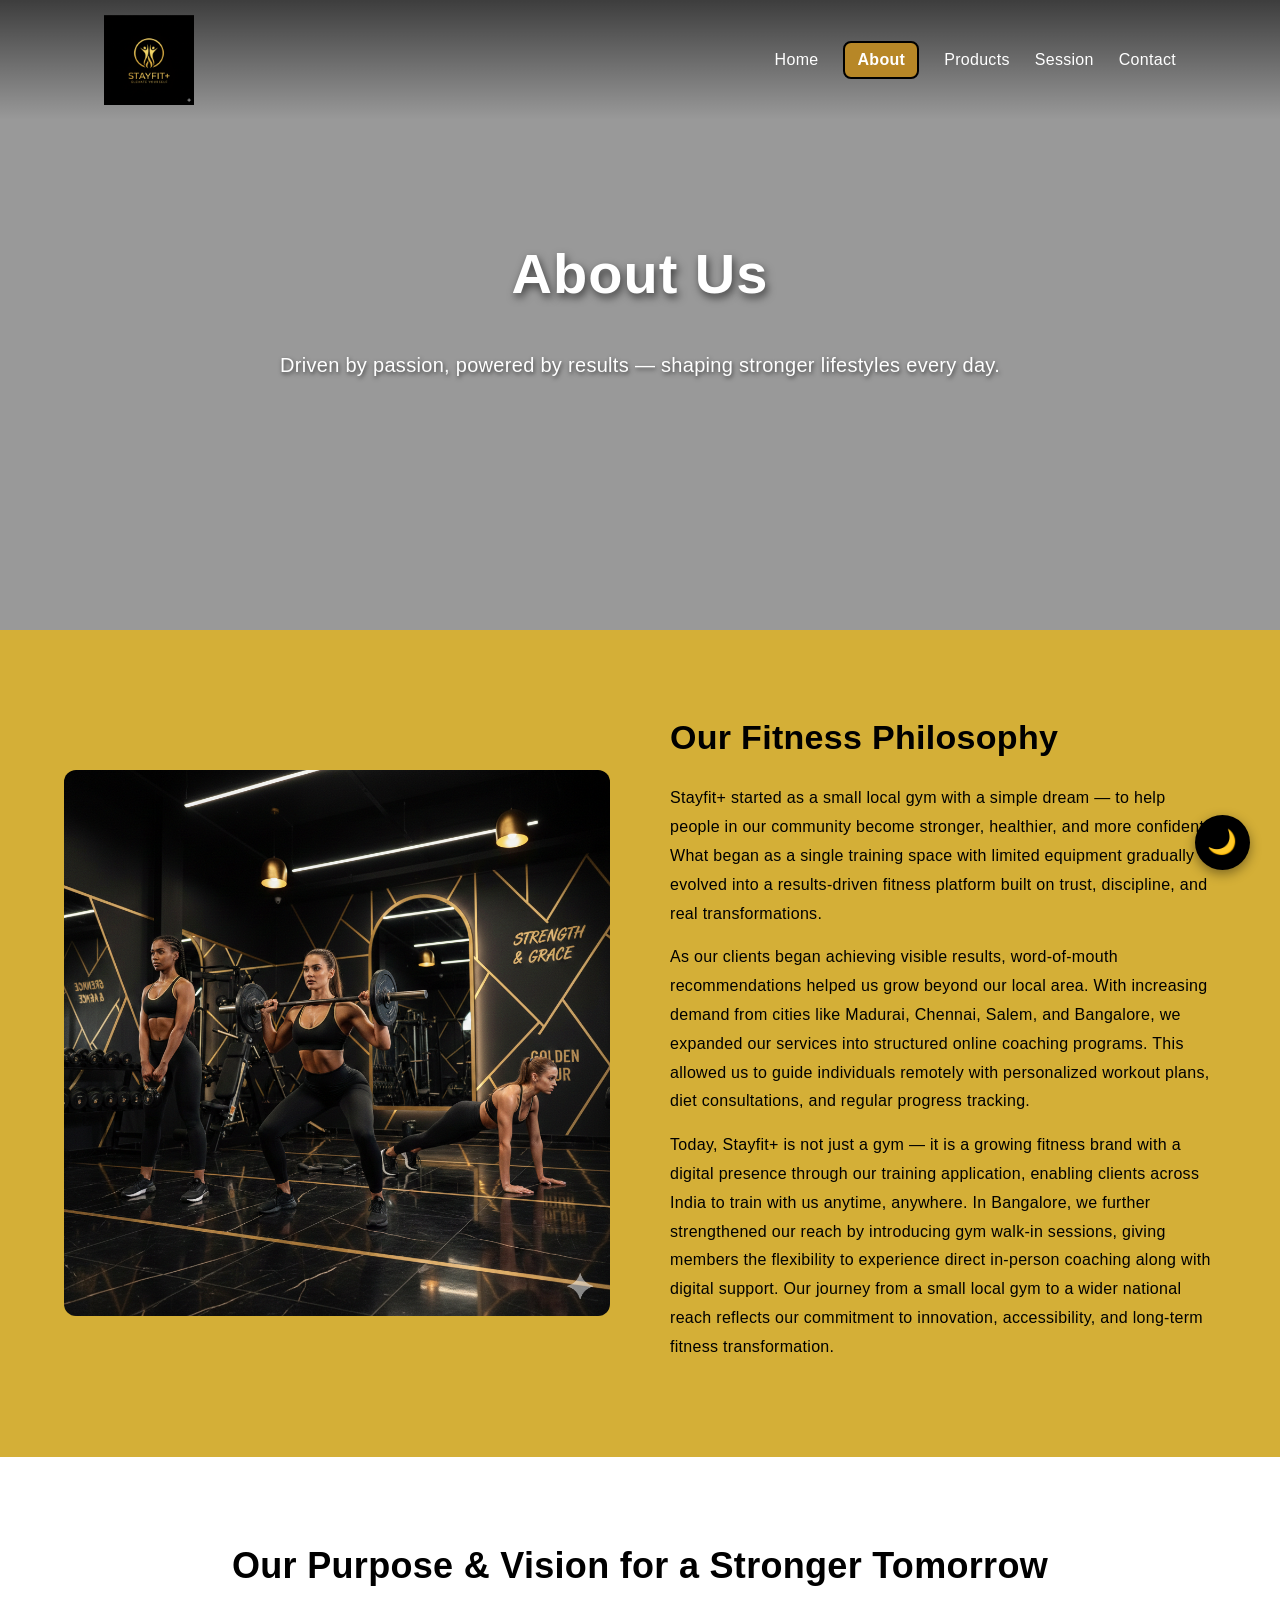
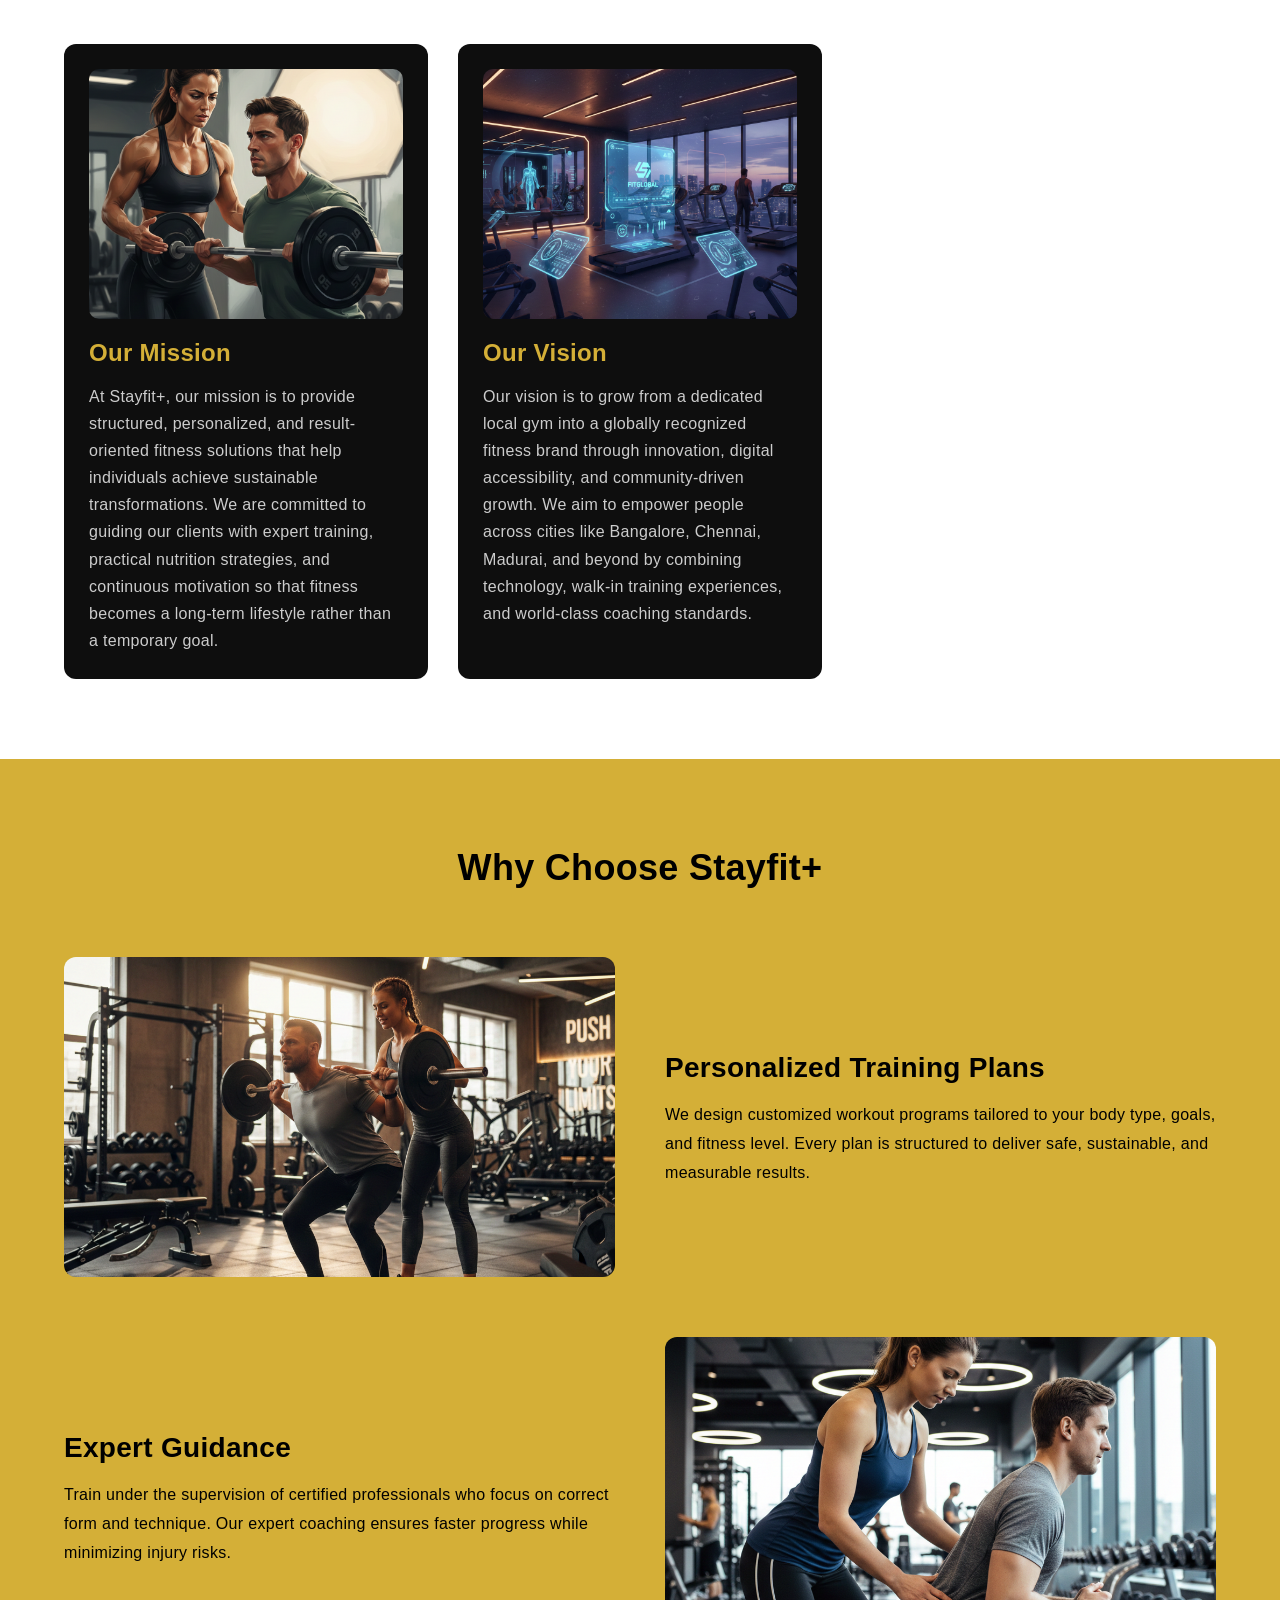
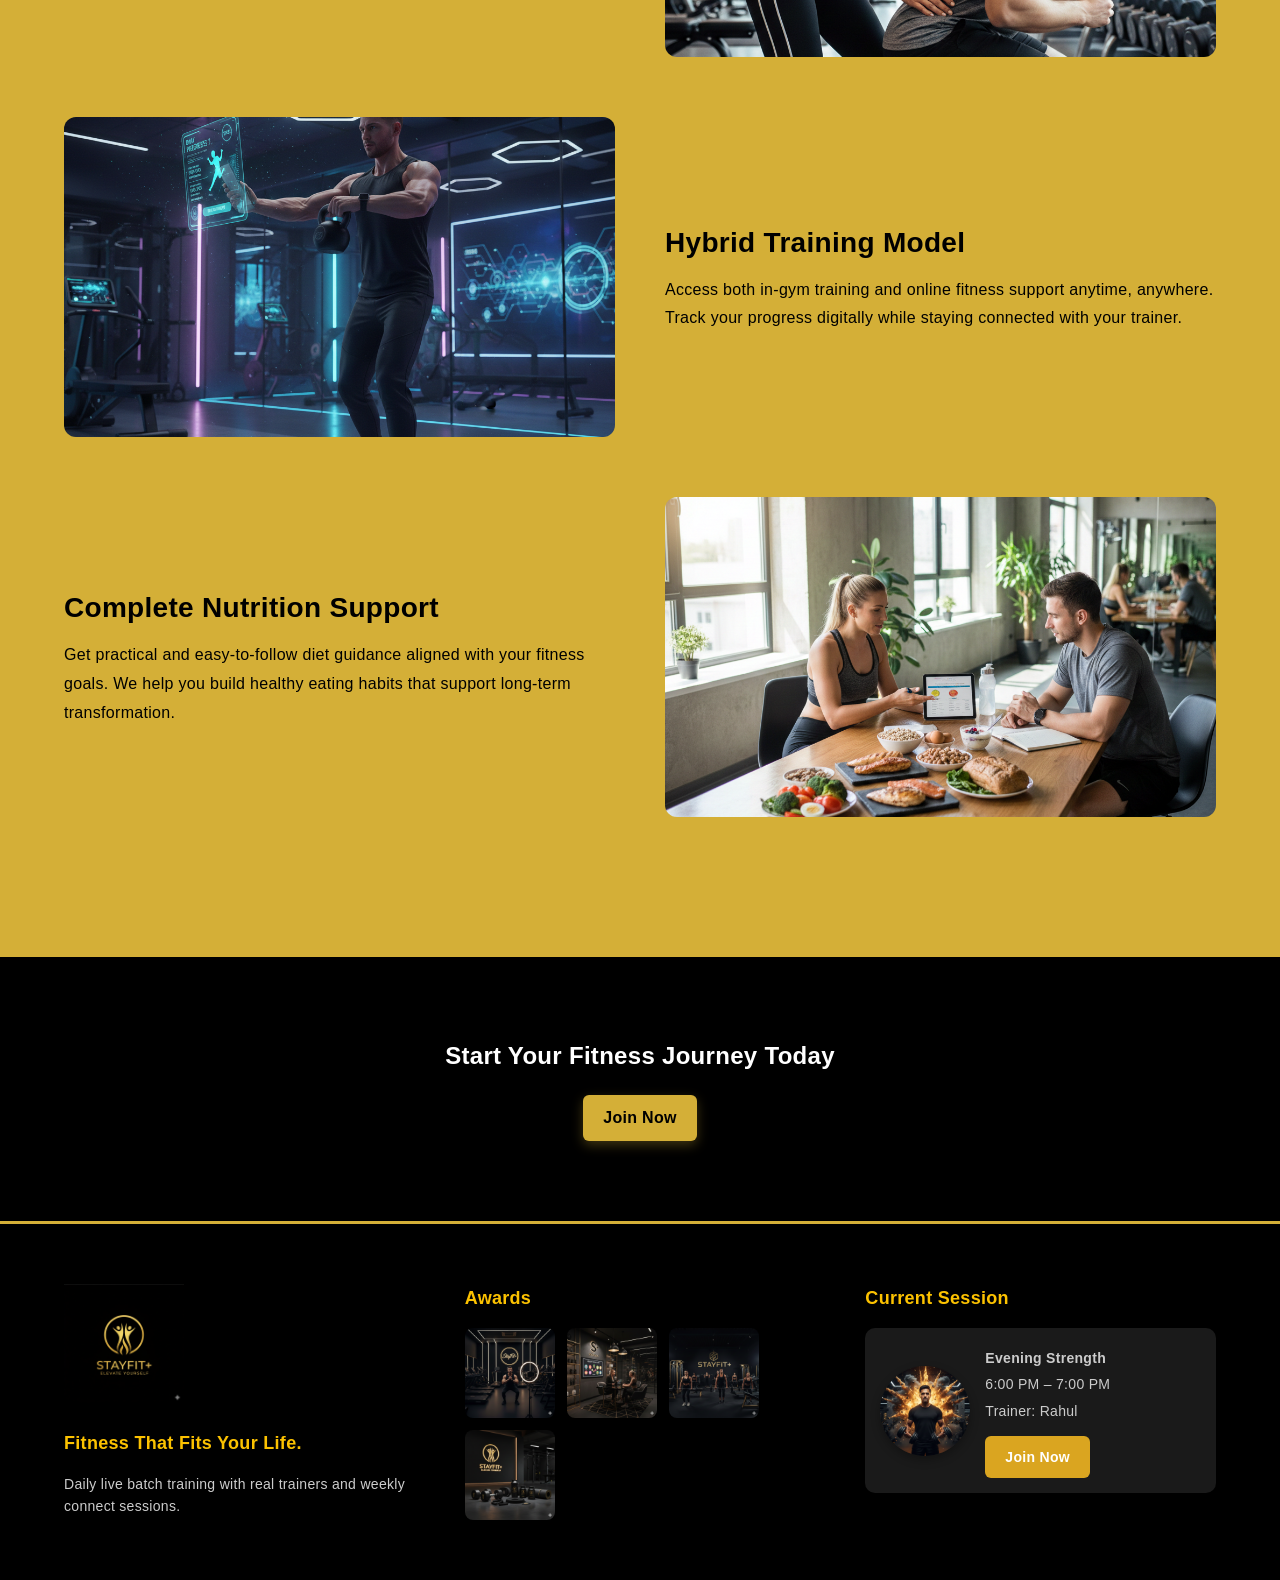
==== commit 849d79b4: "Add files via upload" ====
--- a/about.html
+++ b/about.html
@@ -3,20 +3,27 @@
 <head>
     <meta charset="UTF-8">
     <meta name="viewport" content="width=device-width, initial-scale=1.0">
-    <title>Document</title>
+    <title>About Us | StayFit+</title>
     <link rel="Stylesheet" href="Style.css">
     <link rel="stylesheet" href="https://cdnjs.cloudflare.com/ajax/libs/font-awesome/6.5.0/css/all.min.css">
 </head>
 <body>
-<section class="about-hero">
+<section class="hero">
+
+    <!-- Background Video -->
+    <video autoplay loop class="hero-video">
+        <source src="video/video5.mp4" type="video/mp4">
+    </video>
 
     <header>
-    <div class="logo">
-        <img src="Images/Updated Logo.png">
-    </div>
+    <div class="header-container">
+
+        <div class="logo">
+            <img src="Images/Updated Logo.png">
+        </div>
 
         <nav>
-            <ul class="menu">
+            <ul id="nav-menu">
                 <li><a href="index.html">Home</a></li>
                 <li id="hme"><a href="about.html">About</a></li>
                 <li><a href="products.html">Products</a></li>
@@ -24,14 +31,23 @@
                 <li><a href="contact.html">Contact</a></li>
             </ul>
         </nav>
-    </header>
+
+        <div class="hamburger" id="hamburger">
+            <span></span>
+            <span></span>
+            <span></span>
+        </div>
+
+    </div>
+</header>
 
     <div class="hero-content">
         <h1>About Us</h1>
-        <p>Know more about our fitness journey</p>
-    </div>
-
-</section>
+        <p>Driven by passion, powered by results — shaping stronger lifestyles every day.</p>
+    </div>
+
+</section>
+
 <!-- Hero Section -->
     <section class="about-section">
     <div class="about-container">
@@ -77,8 +93,8 @@
             Our vision is to grow from a dedicated local gym into a globally recognized fitness brand through innovation, digital accessibility, and community-driven growth. We aim to empower people across cities like Bangalore, Chennai, Madurai, and beyond by combining technology, walk-in training experiences, and world-class coaching standards.
         </p>
     </div>
-
-</section>
+</section>
+
 <!-- Why Choose Us -->
 <section class="why-us">
     <h2 class="why-title">Why Choose Stayfit+</h2>
@@ -131,7 +147,7 @@
     <!-- CTA -->
     <section id="ctn" class="cta">
         <h2>Start Your Fitness Journey Today</h2>
-        <a href="contact.html" class="button">Join Now</a>
+        <a href="contact.html" class="btn btn-primary">Join Now</a>
 </section>
 <footer class="footer">
     <div class="footer-container">
@@ -182,15 +198,35 @@
 function toggleMode() {
     document.body.classList.toggle("dark-mode");
 
-    var btn = document.getElementById("btn");
+    let btn = document.getElementById("btn");
 
     if (document.body.classList.contains("dark-mode")) {
         btn.innerHTML = "☀️";
+        localStorage.setItem("theme", "dark");
     } else {
         btn.innerHTML = "🌙";
+        localStorage.setItem("theme", "light");
+    }
+}
+
+// حفظ user preference
+window.onload = () => {
+    let theme = localStorage.getItem("theme");
+    if (theme === "dark") {
+        document.body.classList.add("dark-mode");
+        document.getElementById("btn").innerHTML = "☀️";
     }
 }
 </script>
 
+<script>
+const hamburger = document.getElementById("hamburger");
+const navMenu = document.getElementById("nav-menu");
+
+hamburger.addEventListener("click", () => {
+    navMenu.classList.toggle("active");
+});
+</script>
+
 </body>
 </html>
--- a/Style.css
+++ b/Style.css
@@ -1,3 +1,11 @@
+:root {
+    --primary: #D4AF37;
+    --primary-dark: #b8962e;
+    --bg-dark: #0e0e0e;
+    --text-light: #ffffff;
+    --text-muted: #cccccc;
+}
+
 * {
     margin: 0;
     padding: 0;
@@ -100,51 +108,62 @@
 }
 
 /* ========================================
-   HEADER & NAVIGATION
-   ======================================== */
+   HEADER & NAVIGATION (FINAL)
+======================================== */
 header {
-    display: flex;
-    justify-content: space-between;
-    align-items: center;
-    padding: 20px 5%;
     position: absolute;
     width: 100%;
     top: 0;
-    z-index: 50;
-    background: linear-gradient(to bottom, rgba(0, 0, 0, 0.5), transparent);
-}
-
+    z-index: 100;
+
+    background: linear-gradient(to bottom, rgba(0, 0, 0, 0.6), transparent);
+}
+
+/* INNER CONTAINER (FIX ALIGNMENT ISSUE) */
+.header-container {
+    max-width: 1200px;
+    margin: auto;
+    padding: 15px 5%;
+
+    display: flex;
+    justify-content: space-between;
+    align-items: center;
+}
+
+/* LOGO */
 .logo {
-    font-size: 24px;
-    font-weight: 700;
-    color: gold;
     display: flex;
     align-items: center;
-    gap: 10px;
 }
 
 .logo img {
-    width: 100px;
-    height: auto;
-    display: block;
-}
-
+    width: 90px;
+}
+
+/* NAV */
+nav {
+    display: flex;
+    margin-left: auto;
+}
+
+/* MENU */
 nav ul {
     display: flex;
     list-style: none;
-    gap: 35px;
+    gap: 25px;
     align-items: center;
 }
 
+/* LINKS */
 nav ul li a {
     text-decoration: none;
     color: white;
     font-weight: 500;
     font-size: 16px;
-    transition: all 0.3s ease;
     position: relative;
 }
 
+/* UNDERLINE EFFECT */
 nav ul li a::after {
     content: '';
     position: absolute;
@@ -153,11 +172,30 @@
     width: 0;
     height: 2px;
     background: gold;
-    transition: width 0.3s ease;
+    transition: 0.3s;
 }
 
 nav ul li a:hover::after {
     width: 100%;
+}
+
+/* ========================================
+   HAMBURGER
+======================================== */
+.hamburger {
+    display: none;
+    flex-direction: column;
+    gap: 5px;
+    cursor: pointer;
+    margin-left: 20px;
+}
+
+.hamburger span {
+    width: 25px;
+    height: 3px;
+    background: white;
+    border-radius: 5px;
+    transition: 0.3s;
 }
 
 /* ========================================
@@ -705,140 +743,146 @@
 }
 
 /* ========================================
-   ABOUT PAGE - STORY SECTION
-   ======================================== */
+   ABOUT HERO SECTION
+======================================== */
+.about-hero {
+    height: 80vh;
+    background: url('Images/Product-Hero.jpg') center/cover no-repeat;
+    position: relative;
+    display: flex;
+    flex-direction: column;
+    justify-content: center;
+}
+
+.about-hero::before {
+    content: "";
+    position: absolute;
+    width: 100%;
+    height: 100%;
+    background: rgba(0,0,0,0.6);
+}
+
+.about-hero .hero-content {
+    position: relative;
+    z-index: 2;
+    text-align: center;
+    color: var(--text-light);
+}
+
+.about-hero h1 {
+    font-size: 50px;
+}
+
+.about-hero p {
+    margin-top: 10px;
+}
+
+/* ========================================
+   ABOUT SECTION
+======================================== */
 .about-section {
     padding: 80px 5%;
-    background-color: #D4AF37;
-}
-
-.about-section .about-container {
+    background: var(--primary);
+}
+
+.about-container {
     display: flex;
     align-items: center;
     gap: 60px;
     max-width: 1200px;
-    margin: 0 auto;
-    flex-wrap: wrap;
+    margin: auto;
 }
 
 .about-image {
     flex: 1;
-    min-width: 300px;
 }
 
 .about-image img {
     width: 100%;
-    border-radius: 15px;
-    box-shadow: 0 10px 30px rgba(0, 0, 0, 0.2);
-    transition: all 0.3s ease;
+    border-radius: 12px;
+    transition: 0.3s;
 }
 
 .about-image img:hover {
-    transform: translateY(-8px);
-    box-shadow: 0 15px 40px rgba(0, 0, 0, 0.3);
+    transform: translateY(-5px);
 }
 
 .about-content {
     flex: 1;
-    min-width: 300px;
 }
 
 .about-content h2 {
-    font-size: 32px;
-    margin-bottom: 25px;
-    color: black;
-    font-weight: 700;
-    text-align: center;
+    font-size: 34px;
+    margin-bottom: 20px;
+    color: var(--text-dark);
 }
 
 .about-content p {
-    margin-bottom: 20px;
-    font-size: 16px;
-    color: black;
-    text-align: justify;
+    margin-bottom: 15px;
     line-height: 1.8;
-}
-
-/* ========================================
-   MISSION & VISION SECTION
-   ======================================== */
+    color: var(--text-dark);
+}
+
+/* ========================================
+   MISSION & VISION
+======================================== */
 .mission-vision-section {
+    padding: 80px 5%;
+    background: var(--primary-light);
     display: grid;
-    grid-template-columns: repeat(auto-fit, minmax(350px, 1fr));
-    gap: 40px;
-    padding: 80px 5%;
-    background-color: #faf0be;
-    max-width: 1400px;
-    margin: 0 auto;
+    grid-template-columns: repeat(auto-fit, minmax(300px,1fr));
+    gap: 30px;
 }
 
 .sec-title {
     grid-column: 1 / -1;
+    text-align: center;
     font-size: 36px;
-    font-weight: 700;
-    text-align: center;
     margin-bottom: 20px;
-    color: #111;
-    letter-spacing: 0.5px;
 }
 
 .mv-box {
-    background: black;
-    padding: 35px 25px;
-    border-radius: 15px;
-    transition: all 0.3s ease;
-    box-shadow: 0 4px 12px rgba(0, 0, 0, 0.2);
+    background: var(--bg-dark);
+    color: var(--text-light);
+    padding: 25px;
+    border-radius: 12px;
+    transition: 0.3s;
 }
 
 .mv-box:hover {
-    transform: translateY(-10px);
-    box-shadow: 0 12px 30px rgba(0, 0, 0, 0.3);
+    transform: translateY(-8px);
 }
 
 .mv-box img {
     width: 100%;
-    height: 280px;
+    height: 250px;
     object-fit: cover;
-    border-radius: 12px;
-    margin-bottom: 20px;
-    transition: transform 0.3s ease;
-}
-
-.mv-box:hover img {
-    transform: scale(1.05);
+    border-radius: 10px;
+    margin-bottom: 15px;
 }
 
 .mv-box h2 {
-    font-size: 28px;
-    color: #b8860b;
-    margin-bottom: 15px;
-    font-weight: 700;
-    text-align: center;
+    color: var(--primary);
+    margin-bottom: 10px;
 }
 
 .mv-box p {
-    font-size: 15px;
-    color: #f8de7e;
-    text-align: center;
-    line-height: 1.8;
-}
-
-/* ========================================
-   WHY CHOOSE US SECTION
-   ======================================== */
+    color: var(--text-muted);
+    line-height: 1.7;
+}
+
+/* ========================================
+   WHY US
+======================================== */
 .why-us {
     padding: 80px 5%;
-    background: goldenrod;
-    color: #111;
+    background: var(--primary);
 }
 
 .why-title {
     text-align: center;
     font-size: 36px;
-    font-weight: 700;
     margin-bottom: 60px;
-    color: #111;
-    letter-spacing: 0.5px;
 }
 
 .why-row {
@@ -849,7 +893,6 @@
     max-width: 1200px;
     margin-left: auto;
     margin-right: auto;
-    flex-wrap: wrap;
 }
 
 .why-row.reverse {
@@ -858,240 +901,354 @@
 
 .why-img {
     flex: 1;
-    min-width: 280px;
 }
 
 .why-img img {
     width: 100%;
-    height: 350px;
-    border-radius: 15px;
+    height: 320px;
     object-fit: cover;
-    box-shadow: 0 8px 20px rgba(0, 0, 0, 0.15);
-    transition: all 0.3s ease;
-}
-
-.why-img img:hover {
-    transform: translateY(-8px);
-    box-shadow: 0 12px 30px rgba(0, 0, 0, 0.25);
+    border-radius: 12px;
 }
 
 .why-text {
     flex: 1;
-    min-width: 280px;
 }
 
 .why-text h3 {
-    color: black;
     font-size: 28px;
-    font-weight: 700;
-    margin-bottom: 15px;
-    text-shadow: 1px 1px 2px rgba(0, 0, 0, 0.1);
+    margin-bottom: 10px;
 }
 
 .why-text p {
-    font-size: 16px;
-    color: black;
-    text-align: justify;
     line-height: 1.8;
 }
 
 /* ========================================
-   CTA SECTION
-   ======================================== */
+   CTA
+======================================== */
 .cta {
     padding: 80px 5%;
     text-align: center;
-    background-color: #faf0be;
+    background: black;
+    color: white;
 }
 
 .cta h2 {
-    font-size: 36px;
-    color: #111;
-    font-weight: 700;
-    margin-bottom: 30px;
-    letter-spacing: 0.5px;
+    margin-bottom: 20px;
+}
+
+/* ========================================
+   BUTTON
+======================================== */
+.btn {
+    padding: 12px 25px;
+    border-radius: 6px;
+    text-decoration: none;
+    font-weight: 600;
+    display: inline-block;
+    transition: 0.3s;
+}
+
+.btn-primary {
+    background: var(--primary);
+    color: black;
+}
+
+.btn-primary:hover {
+    background: var(--primary-dark);
+}
+
+/* =====IMAGE FIX============== */
+img {
+    max-width: 100%;
+    display: block;
 }
 
 /* ========================================
    SESSIONS PAGE
    ======================================== */
+/* ========================================
+   SESSIONS PAGE (FINAL PRO UI)
+======================================== */
+
 .sessions-page {
-    padding: 60px 5%;
-    background: goldenrod;
-}
-
+    padding: 80px 5%;
+    background: #0b0b0b;
+}
+
+/* SECTION TITLE */
 .section-title {
-    font-size: 28px;
-    color: #0d0d0d;
+    text-align: center;
+    font-size: 34px;
     font-weight: 700;
-    margin: 40px 0 30px 0;
-    text-align: center;
-}
-
+    margin: 60px 0 30px;
+    color: #D4AF37;
+}
+
+/* GRID */
 .session-container {
     display: grid;
-    grid-template-columns: repeat(auto-fit, minmax(280px, 1fr));
+    grid-template-columns: repeat(auto-fit, minmax(260px, 1fr));
     gap: 30px;
-    margin-bottom: 40px;
-    max-width: 1400px;
-    margin-left: auto;
-    margin-right: auto;
-}
-
+    max-width: 1300px;
+    margin: auto;
+}
+
+/* CARD */
 .session-box {
     background: #111;
-    color: #f8de7e;
-    padding: 25px;
-    border-radius: 12px;
-    text-align: center;
-    transition: all 0.3s ease;
-    box-shadow: 0 4px 12px rgba(0, 0, 0, 0.2);
+    border-radius: 14px;
+    padding: 20px;
+    text-align: center;
+    transition: 0.3s;
     display: flex;
     flex-direction: column;
-    gap: 12px;
-}
-
-.session-box:hover {
-    transform: translateY(-8px);
-    box-shadow: 0 12px 30px rgba(0, 0, 0, 0.3);
-}
-
+    gap: 10px;
+    position: relative;
+}
+
+/* IMAGE */
 .session-box img {
     width: 100%;
     height: 220px;
     object-fit: cover;
-    border-radius: 12px;
-    transition: transform 0.3s ease;
-}
-
-.session-box:hover img {
-    transform: scale(1.05);
-}
-
+    border-radius: 10px;
+}
+
+/* TITLE */
 .session-box h3 {
-    font-size: 20px;
-    font-weight: 600;
-    color: #D4AF37;
-}
-
+    font-size: 18px;
+    color: white;
+}
+
+/* TEXT */
 .session-box p {
     font-size: 14px;
     color: #ccc;
-    line-height: 1.5;
-}
+}
+
+/* ========================================
+   STATUS STYLES
+======================================== */
+
+/* COMPLETED */
+.session-box.completed {
+    border: 2px solid #2ecc71;
+}
+
+.session-box.completed::before {
+    content: "✔ Completed";
+    position: absolute;
+    top: 10px;
+    left: 10px;
+    background: #2ecc71;
+    color: black;
+    padding: 4px 10px;
+    font-size: 12px;
+    border-radius: 20px;
+}
+
+/* ONGOING */
+.session-box.ongoing {
+    border: 2px solid #e74c3c;
+    animation: pulse 1.5s infinite;
+}
+
+.session-box.ongoing::before {
+    content: "● Live";
+    position: absolute;
+    top: 10px;
+    left: 10px;
+    background: #e74c3c;
+    color: white;
+    padding: 4px 10px;
+    font-size: 12px;
+    border-radius: 20px;
+}
+
+/* UPCOMING */
+.session-box.upcoming {
+    border: 2px solid #D4AF37;
+}
+
+.session-box.upcoming::before {
+    content: "Upcoming";
+    position: absolute;
+    top: 10px;
+    left: 10px;
+    background: #D4AF37;
+    color: black;
+    padding: 4px 10px;
+    font-size: 12px;
+    border-radius: 20px;
+}
+
+/* ========================================
+   BUTTONS
+======================================== */
 
 .completed-btn {
-    margin-top: 12px;
-    padding: 10px 20px;
-    background: #d71717;
+    margin-top: auto;
+    padding: 10px;
+    border-radius: 6px;
+    font-weight: 600;
+    border: none;
+    cursor: pointer;
+    transition: 0.3s;
+}
+
+/* COMPLETED BUTTON */
+.session-box.completed .completed-btn {
+    background: #2ecc71;
+    color: black;
+    cursor: default;
+}
+
+/* ONGOING BUTTON */
+.session-box.ongoing .completed-btn {
+    background: #e74c3c;
     color: white;
-    border: none;
-    border-radius: 6px;
-    font-size: 14px;
-    font-weight: 600;
-    cursor: pointer;
-    transition: all 0.3s ease;
-}
-
-.completed-btn:hover {
-    background: #f0e68c;
-    color: #000;
+}
+
+.session-box.ongoing .completed-btn:hover {
+    background: #ff5a4a;
     transform: translateY(-2px);
 }
 
-/* ========================================
-   PRODUCTS PAGE
-   ======================================== */
+/* UPCOMING BUTTON */
+.session-box.upcoming .completed-btn {
+    background: #D4AF37;
+    color: black;
+}
+
+.session-box.upcoming .completed-btn:hover {
+    background: #e6c200;
+}
+
+/* ========================================
+   ANIMATION
+======================================== */
+
+@keyframes pulse {
+    0% { box-shadow: 0 0 0 0 rgba(231, 76, 60, 0.6); }
+    70% { box-shadow: 0 0 0 10px rgba(231, 76, 60, 0); }
+    100% { box-shadow: 0 0 0 0 rgba(231, 76, 60, 0); }
+}
+
+
+/* PAGE TITLE */
 .page-title {
     text-align: center;
-    padding: 50px 20px;
-    font-size: 36px;
-    color: #111;
+    padding: 60px 20px;
+    font-size: 38px;
     font-weight: 700;
-    background: linear-gradient(135deg, #b78727 0%, #faf0be 100%);
-    letter-spacing: 0.5px;
-}
-
+    color: var(--text-dark);
+    background: linear-gradient(135deg, var(--primary), var(--primary-light));
+}
+
+/* PRODUCTS GRID */
 .products-section {
-    padding: 60px 5%;
-    background: #0b0b0b;
+    padding: 80px 5%;
+    background: var(--bg-dark);
     display: grid;
-    grid-template-columns: repeat(auto-fill, minmax(300px, 1fr));
+    grid-template-columns: repeat(auto-fit, minmax(260px, 1fr));
     gap: 30px;
     max-width: 1400px;
-    margin: 0 auto;
-}
-
+    margin: auto;
+}
+
+/* PRODUCT CARD */
 .product-box {
     background: #111;
     color: white;
     padding: 20px;
-    border-radius: 12px;
-    text-align: center;
-    transition: all 0.3s ease;
-    box-shadow: 0 4px 12px rgba(0, 0, 0, 0.2);
+    border-radius: 14px;
+    text-align: center;
+    transition: 0.3s;
     display: flex;
     flex-direction: column;
-    gap: 12px;
-}
-
+    position: relative;
+    overflow: hidden;
+}
+
+/* HOVER EFFECT */
 .product-box:hover {
     transform: translateY(-8px);
-    box-shadow: 0 12px 30px rgba(131, 140, 48, 0.5);
-}
-
+    box-shadow: 0 15px 35px rgba(0,0,0,0.4);
+}
+
+/* PRODUCT IMAGE */
 .product-box img {
-    width: 100%;
-    height: 250px;
+    height: 220px;
     object-fit: cover;
     border-radius: 10px;
-    transition: all 0.3s ease;
+    transition: 0.3s;
 }
 
 .product-box:hover img {
     transform: scale(1.05);
-    filter: brightness(1.1);
-}
-
+}
+
+/* PRODUCT TITLE */
 .product-box h3 {
     font-size: 18px;
-    font-weight: 600;
     margin: 10px 0;
-    color: #fff;
-}
-
+}
+
+/* DESCRIPTION */
 .product-box p {
-    font-size: 13px;
-    color: #ccc;
-    text-align: center;
+    font-size: 14px;
+    color: var(--text-muted);
     line-height: 1.6;
     flex-grow: 1;
 }
 
+/* PRICE */
 .product-box h4 {
-    font-size: 18px;
-    color: #e74c3c;
+    font-size: 20px;
     font-weight: 700;
-}
-
-.product-box button {
-    background: #e74c3c;
-    border: none;
+    color: var(--primary);
+    margin: 10px 0;
+}
+
+/* BUTTON */
+.product-box a {
+    margin-top: auto;
+}
+
+.btn {
     padding: 10px 20px;
     border-radius: 6px;
-    color: white;
+    text-decoration: none;
     font-weight: 600;
-    font-size: 14px;
-    cursor: pointer;
-    transition: all 0.3s ease;
-    margin-top: auto;
-}
-
-.product-box button:hover {
-    background: #a0bd11;
-    color: #000;
+    display: inline-block;
+    transition: 0.3s;
+}
+
+.btn-primary {
+    background: var(--primary);
+    color: black;
+}
+
+.btn-primary:hover {
+    background: var(--primary-dark);
     transform: translateY(-2px);
 }
+
+/* ========================================
+   FILTER BAR (OPTIONAL BUT PRO)
+======================================== */
+.filter-bar {
+    text-align: center;
+    margin: 20px 0;
+}
+
+.filter-bar select {
+    padding: 10px;
+    border-radius: 6px;
+    border: none;
+}
+
 
 /* ========================================
    CONTACT PAGE
@@ -1271,42 +1428,72 @@
 }
 
 /* ========================================
-   RESPONSIVE TYPOGRAPHY
-   ======================================== */
-@media (min-width: 768px) {
-    .about-cont p,
-    .about-content p,
-    .why-text p,
-    .service-box p {
-        font-size: 16px;
-    }
-}
-
-@media (min-width: 1024px) {
-    nav ul li a {
-        font-size: 16px;
-    }
-}
-
-
-
-/* ========================================
-   MEDIA QUERIES FOR RESPONSIVE DESIGN
-   ======================================== */
-
-/* TABLET & MEDIUM DEVICES (740px and below) */
-@media (max-width: 740px) {
-
-    /* HEADER */
-    header {
+   TABLET VIEW (≤1024px)
+======================================== */
+@media (max-width: 1024px) {
+
+    .hero-content h1 {
+        font-size: 42px;
+    }
+
+    .hero-content p {
+        font-size: 18px;
+    }
+
+    .about-container,
+    .why-row {
         flex-direction: column;
-        gap: 10px;
+        text-align: center;
+    }
+
+    .about-img img,
+    .about-image img {
+        width: 100%;
+        max-width: 400px;
+        margin: auto;
+    }
+
+    .why-img img {
+        height: auto;
+    }
+
+    .logo img {
+        width: 80px;
     }
 
     nav ul {
+        gap: 20px;
+    }
+}
+
+
+/* ========================================
+   MOBILE VIEW (≤768px)
+======================================== */
+@media (max-width: 768px) {
+
+    .hamburger {
+        display: flex;
+    }
+
+    nav ul {
+        position: absolute;
+        top: 70px;
+        left: 0;
+        width: 100%;
+        background: black;
+
         flex-direction: column;
-        gap: 10px;
-        text-align: center;
+        align-items: center;
+        padding: 20px 0;
+        gap: 20px;
+
+        transform: translateY(-200%);
+        transition: 0.4s ease;
+    }
+
+    nav ul.active {
+        transform: translateY(0);
     }
 
     nav ul li a {
@@ -1314,556 +1501,124 @@
     }
 
     /* HERO */
-    .hero-content {
-        display: none;
-
+    .hero {
+        height: auto;
+        padding: 100px 20px;
     }
 
     .hero-content h1 {
-        font-size: 25px;
-        font-family: Calibri;
+        font-size: 32px;
     }
 
     .hero-content p {
-        font-size: 20px;
-        font-family: Calibri;
-    }
-
-    /* ABOUT SECTION */
+        font-size: 16px;
+    }
+
+    /* ABOUT */
     .about-container {
-        flex-direction: column;
-    }
-
-    .about-cont,
+        gap: 30px;
+    }
+
+    .about-cont h2 {
+        font-size: 28px;
+    }
+
     .about-cont p {
-        width: 90%;
-        font-size: 18px;
-        text-align: justify;
-        left: 60px;
-    }
-
-    .about-img img {
-        width: 290px;
-        align-items: center;
-    }
-
-    .btns{
-        position: relative;
-        align-items: center;
-    }
-
-    /* SERVICES */
-    .service-box {
-        flex: 0 0 45%;
-    }
-
-    .service-box h4 {
-        font-size: 18px;
-    }
-
-    .service-box p {
         font-size: 16px;
     }
 
-    /* TEAM */
-    .team-member {
-        flex: 0 0 30%;
-    }
-
-    /* TESTIMONIAL */
-    .testimonial-container {
-        flex-direction: column;
-        align-items: center;
-    }
-
-    .testimonial-box {
-        width: 90%;
+    .mission-vision-section {
+        padding: 60px 20px;
+    }
+
+    .sec-title {
+        font-size: 26px;
+    }
+
+    .mv-box img {
+        height: 180px;
+    }
+
+    /* SECTIONS */
+    .services,
+    .team,
+    .testimonial,
+    .contact-section {
+        padding: 60px 20px;
+    }
+
+    /* GRID FIX */
+    .service-container,
+    .team-container,
+    .testimonial-container,
+    .session-container,
+    .products-section {
+        grid-template-columns: 1fr;
     }
 
     /* FOOTER */
     .footer-container {
-        flex-direction: column;
-        gap: 30px;
-    }
-
-    .footer-brand,
-    .footer-gallery,
-    .footer-session {
+        grid-template-columns: 1fr;
+        text-align: center;
+    }
+
+    /* BUTTON */
+    .btn,
+    .btns,
+    .button {
         width: 100%;
     }
 
-    .gallery {
-        justify-content: center;
-    }
-
-    /* ABOUT PAGE */
-    .why-section {
-        padding: 40px 10px;
-    }
-
-    .why-img {
-        width: 100%;
-    }
-
-    .why-text h3 {
-        text-align: center;
-        font-size: 15px;
-        font-family: Calibri;
-    }
-
-    .why-text p {
-        text-align: justify;
-        font-size: 10px;
-        font-family: Calibri;
-    }
-
-    /* CTA SECTION */
-    .cta h2 {
-        font-family: Calibri;
+    /* FLOATING BUTTON */
+    .floating-btn {
+        width: 50px;
+        height: 50px;
         font-size: 20px;
-        text-align: center;
-    }
-
-    .cta a {
-        font-size: 15px;
-        font-family: Calibri;
-        text-align: center;
-    }
-
-    /* PRODUCTS PAGE */
-    .page-title {
-        font-size: 20px;
-        background-color: #703642;
-        font-family: verdana;
-        color: whitesmoke;
-        padding: 20px;
-    }
-
-    .products-section {
-        padding: 40px 5%;
-        gap: 20px;
-    }
-
-    .product-box {
-        width: 250px;
-    }
-
-    .product-box h3 {
-        font-size: 18px;
-    }
-
-    /* SESSIONS PAGE */
-    .session-container {
-        gap: 20px;
-    }
-
-    .session-box {
-        width: 250px;
-    }
-
-    /* CONTACT PAGE */
-    .contact-container {
-        flex-direction: column;
-        gap: 30px;
-    }
-
-    .contact-info,
-    .contact-form {
-        width: 90%;
+        bottom: 20px;
+        right: 20px;
+    }
+}
+
+
+/* ========================================
+   SMALL MOBILE (≤480px)
+======================================== */
+@media (max-width: 480px) {
+
+    .hero-content h1 {
+        font-size: 26px;
+    }
+
+    .hero-content p {
+        font-size: 14px;
+    }
+
+    .section-title,
+    .team h2,
+    .services h2,
+    .testimonial h2,
+    .contact-title {
+        font-size: 24px;
+    }
+
+    .about-cont h2 {
+        font-size: 24px;
+    }
+
+    .about-cont p {
+        font-size: 14px;
+    }
+
+    .session-box img,
+    .product-box img {
+        height: 180px;
     }
 
     .map iframe {
         height: 250px;
     }
 
-}
-
-/* ========================================
-   SMALL MOBILE DEVICES (360px and below)
-   ======================================== */
-@media (max-width: 360px) {
-
-    /* HEADER */
-    header {
-        padding: 10px 5%;
-    }
-
     .logo img {
         width: 70px;
     }
-
-    nav ul {
-        flex-direction: column;
-        gap: 8px;
-    }
-
-    nav ul li a {
-        font-size: 14px;
-    }
-
-    /* HERO */
-    .hero {
-        height: 50vh;
-    }
-
-    .hero-content h1 {
-        font-size: 28px;
-    }
-
-    .hero-content p {
-        font-size: 14px;
-    }
-
-    .btn {
-        padding: 10px 20px;
-        font-size: 14px;
-    }
-
-    /* ABOUT SECTION */
-    .about-container {
-        flex-direction: column;
-        padding: 20px;
-    }
-
-    .about-img img {
-        width: 100%;
-        margin-left: 0;
-    }
-
-    .about-cont,
-    .about-cont p {
-        width: 100%;
-        font-size: 14px;
-    }
-
-    /* SERVICES */
-    .services {
-        padding: 20px 10px;
-    }
-
-    .services h2 {
-        font-size: 22px;
-    }
-
-    .service-box {
-        flex: 0 0 100%;
-        padding: 15px;
-        margin: 5px;
-    }
-
-    .service-box h4 {
-        font-size: 16px;
-    }
-
-    .service-box p {
-        font-size: 12px;
-    }
-
-    .service-box img {
-        height: 150px;
-    }
-
-    /* TEAM */
-    .team {
-        padding: 20px;
-    }
-
-    .team h2 {
-        font-size: 22px;
-    }
-
-    .team-member {
-        flex: 0 0 90%;
-        padding: 15px;
-    }
-
-    .team-member img {
-        height: 180px;
-    }
-
-    .team-member h4 {
-        font-size: 16px;
-    }
-
-    /* TESTIMONIAL */
-    .testimonial {
-        padding: 40px 15px;
-    }
-
-    .testimonial h2 {
-        font-size: 22px;
-    }
-
-    .testimonial-container {
-        flex-direction: column;
-        gap: 15px;
-    }
-
-    .testimonial-box {
-        width: 100%;
-        padding: 12px;
-    }
-
-    /* FLOATING BUTTON */
-    .floating-btn {
-        width: 45px;
-        height: 45px;
-        font-size: 16px;
-        bottom: 15px;
-        right: 15px;
-    }
-
-    /* ABOUT PAGE */
-    .about-section {
-        padding: 40px 15px;
-    }
-
-    .about-content h2 {
-        font-size: 24px;
-    }
-
-    .about-content p {
-        font-size: 14px;
-    }
-
-    .mission-vision-section {
-        padding: 40px 10px;
-        gap: 20px;
-    }
-
-    .mv-box {
-        width: 100%;
-        padding: 20px;
-    }
-
-    .mv-box h2 {
-        font-size: 22px;
-    }
-
-    .mv-box p {
-        font-size: 14px;
-    }
-
-    .why-us {
-        padding: 40px 15px;
-    }
-
-    .why-title {
-        font-size: 26px;
-    }
-
-    .why-row {
-        gap: 20px;
-        margin-bottom: 20px;
-    }
-
-    .why-img {
-        width: 30px;
-    }
-
-    .why-img img {
-        height: 250px;
-    }
-
-    .why-text h3 {
-        text-align: center;
-        font-size: 21px;
-        font-family: Calibri;
-    }
-
-    .why-text p {
-        text-align: justify;
-        font-size: 19px;
-        font-family: Calibri;
-    }
-
-    /* CTA */
-    .cta {
-        padding: 40px 15px;
-    }
-
-    .cta h2 {
-        font-family: Calibri;
-        font-size: 20px;
-        text-align: center;
-    }
-
-    .button {
-        padding: 10px 20px;
-        font-size: 14px;
-    }
-
-    /* FOOTER */
-    .footer {
-        padding: 30px 15px;
-    }
-
-    .footer-container {
-        flex-direction: column;
-        gap: 20px;
-    }
-
-    .footer-brand,
-    .footer-gallery,
-    .footer-session {
-        width: 100%;
-    }
-
-    .footer-logo {
-        width: 100px;
-    }
-
-    .footer-brand h4,
-    .footer-session h4 {
-        font-size: 18px;
-    }
-
-    .footer-brand p {
-        font-size: 14px;
-        font-family: Calibri;
-        text-align: justify;
-    }
-
-    .gallery {
-        flex-wrap: wrap;
-        gap: 8px;
-    }
-
-    .gallery img {
-        width: 80px;
-        height: 80px;
-    }
-
-    .trainer-img {
-        width: 70px;
-        height: 70px;
-    }
-
-    /* PRODUCTS PAGE */
-    .page-title {
-        font-size: 20px;
-        padding: 20px;
-    }
-
-    .products-section {
-        padding: 30px 10px;
-        gap: 15px;
-    }
-
-    .product-box {
-        width: 100%;
-    }
-
-    .product-box h3 {
-        font-size: 16px;
-    }
-
-    .product-box p {
-        font-size: 12px;
-    }
-
-    .product-box h4 {
-        font-size: 16px;
-    }
-
-    /* SESSIONS PAGE */
-    .sessions-page {
-        padding: 40px 10px;
-    }
-
-    .section-title {
-        font-size: 20px;
-    }
-
-    .session-container {
-        gap: 15px;
-    }
-
-    .session-box {
-        width: 100%;
-    }
-
-    .session-box img {
-        width: 100%;
-        height: 180px;
-    }
-
-    /* CONTACT PAGE */
-    .contact-section {
-        padding: 40px 15px;
-    }
-
-    .contact-title {
-        font-size: 26px;
-    }
-
-    .contact-container {
-        flex-direction: column;
-        gap: 20px;
-    }
-
-    .contact-info,
-    .contact-form {
-        width: 100%;
-        padding: 20px;
-    }
-
-    .contact-info h2 {
-        font-size: 18px;
-    }
-
-    .contact-info p {
-        font-size: 14px;
-    }
-
-    .contact-form input,
-    .contact-form textarea {
-        padding: 10px;
-        font-size: 13px;
-    }
-
-    .contact-form button {
-        padding: 10px;
-        font-size: 14px;
-    }
-
-    .map h1 {
-        font-size: 28px;
-    }
-
-    .map iframe {
-        height: 200px;
-    }
-
-}
-
-/* ========================================
-   EXTRA SMALL DEVICES (320px and below)
-   ======================================== */
-@media (max-width: 320px) {
-
-    .hero-content h1 {
-        font-size: 24px;
-    }
-
-    .hero-content p {
-        font-size: 12px;
-    }
-
-    .service-box {
-        flex: 0 0 100%;
-    }
-
-    .team-member {
-        flex: 0 0 100%;
-    }
-
-    nav ul li a {
-        font-size: 12px;
-    }
-
-    .logo img {
-        width: 60px;
-    }
-
 }
